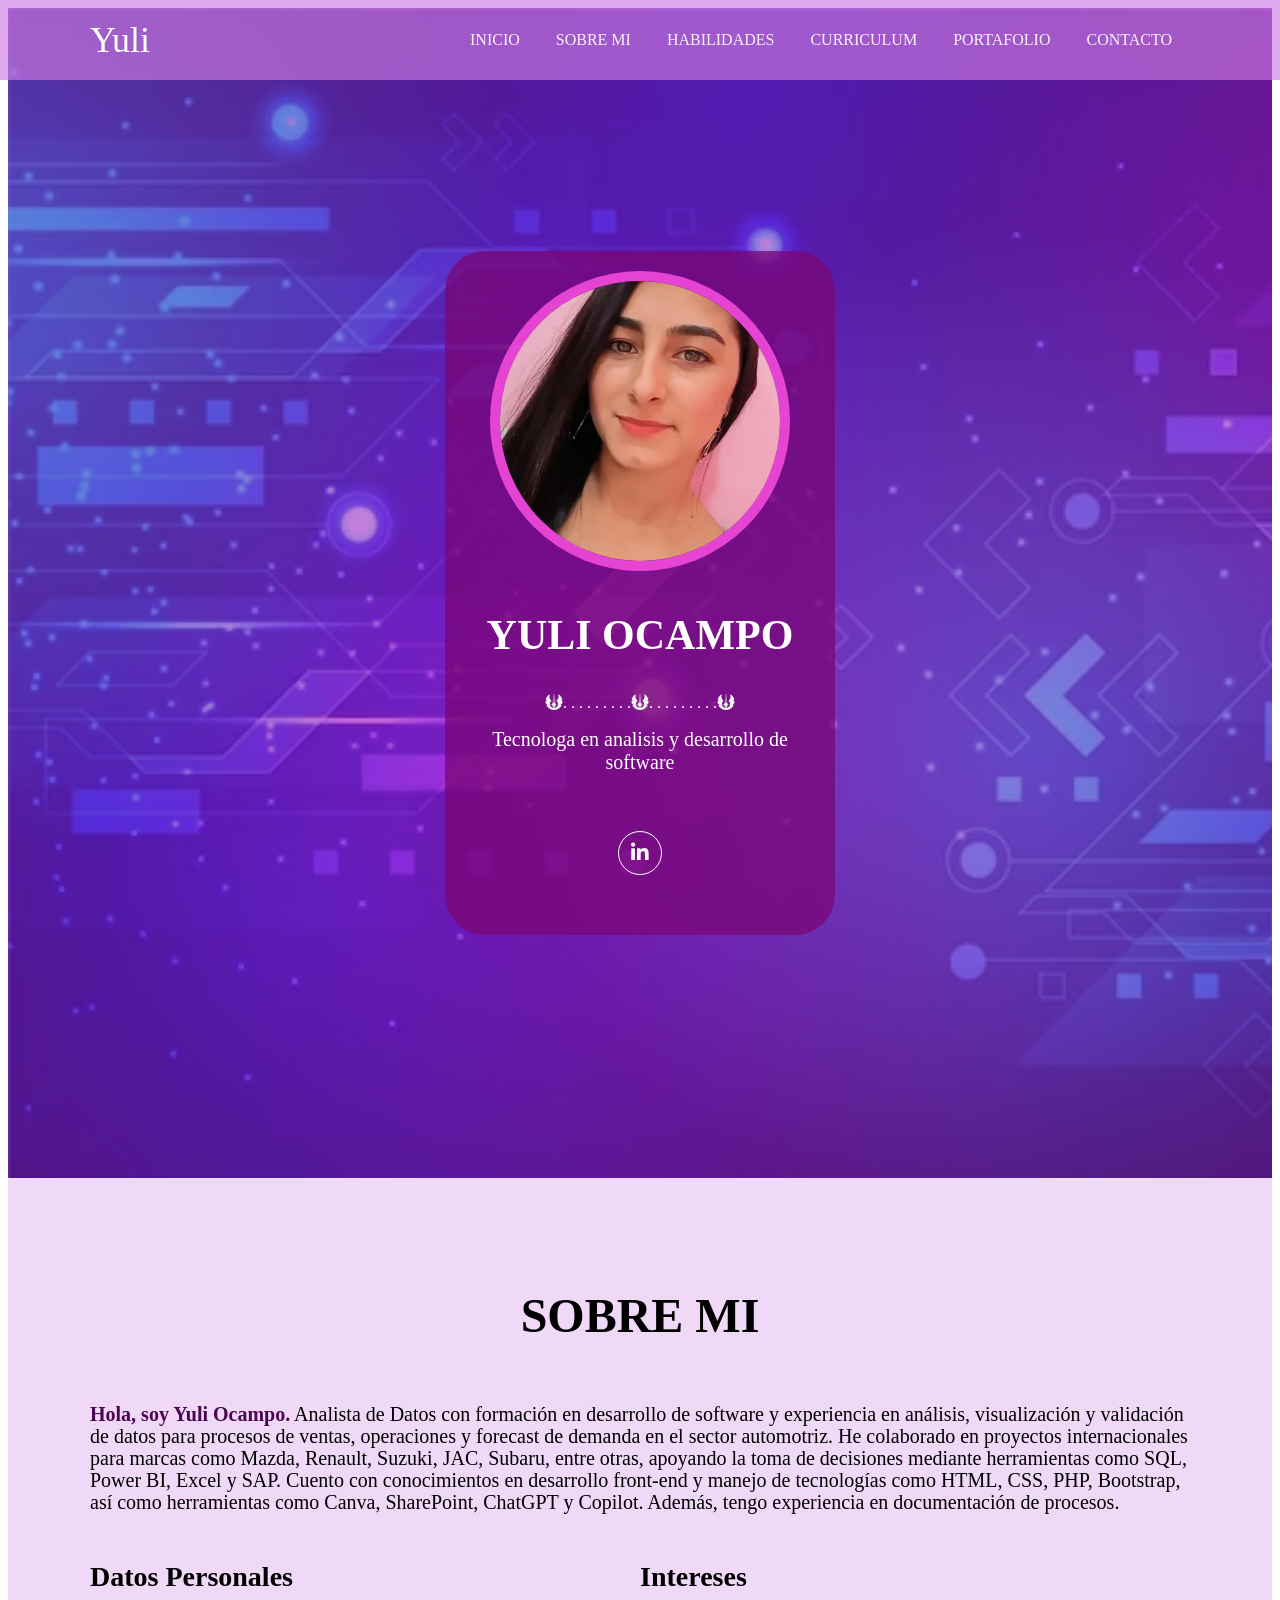
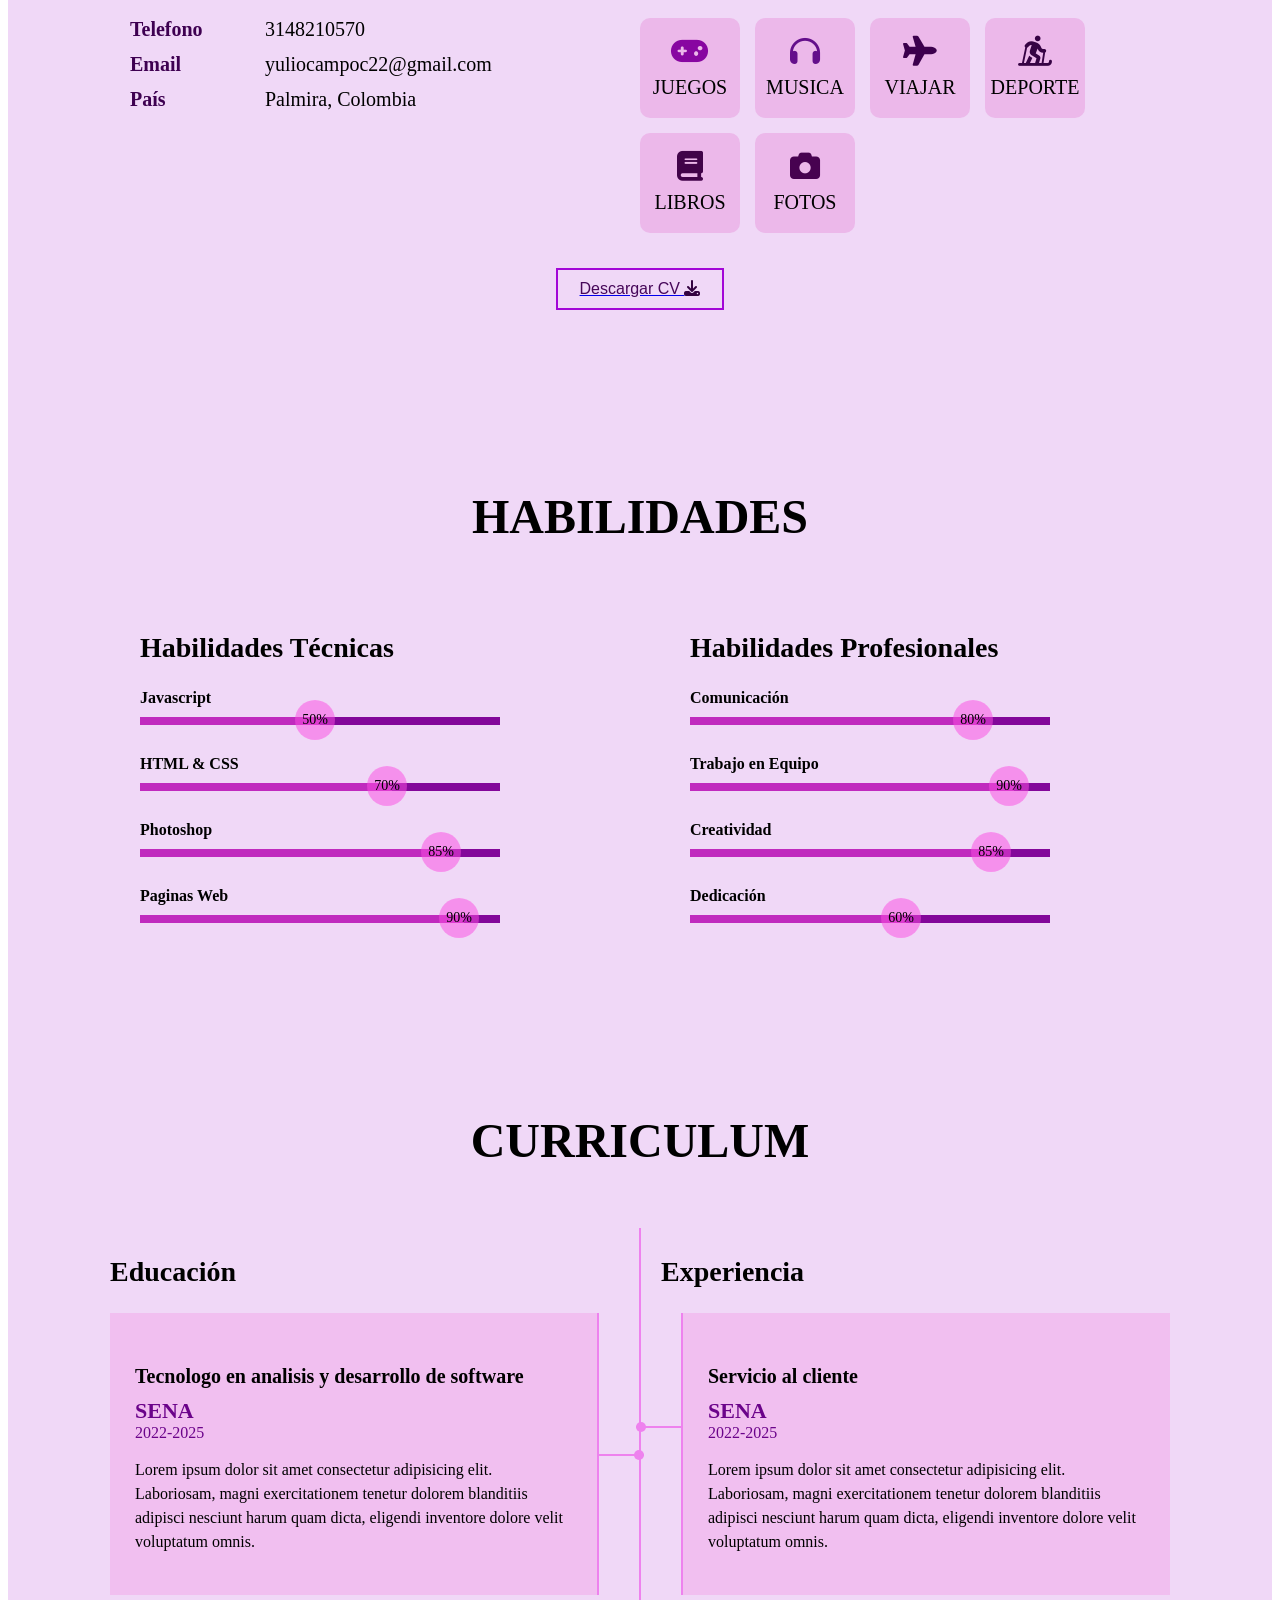
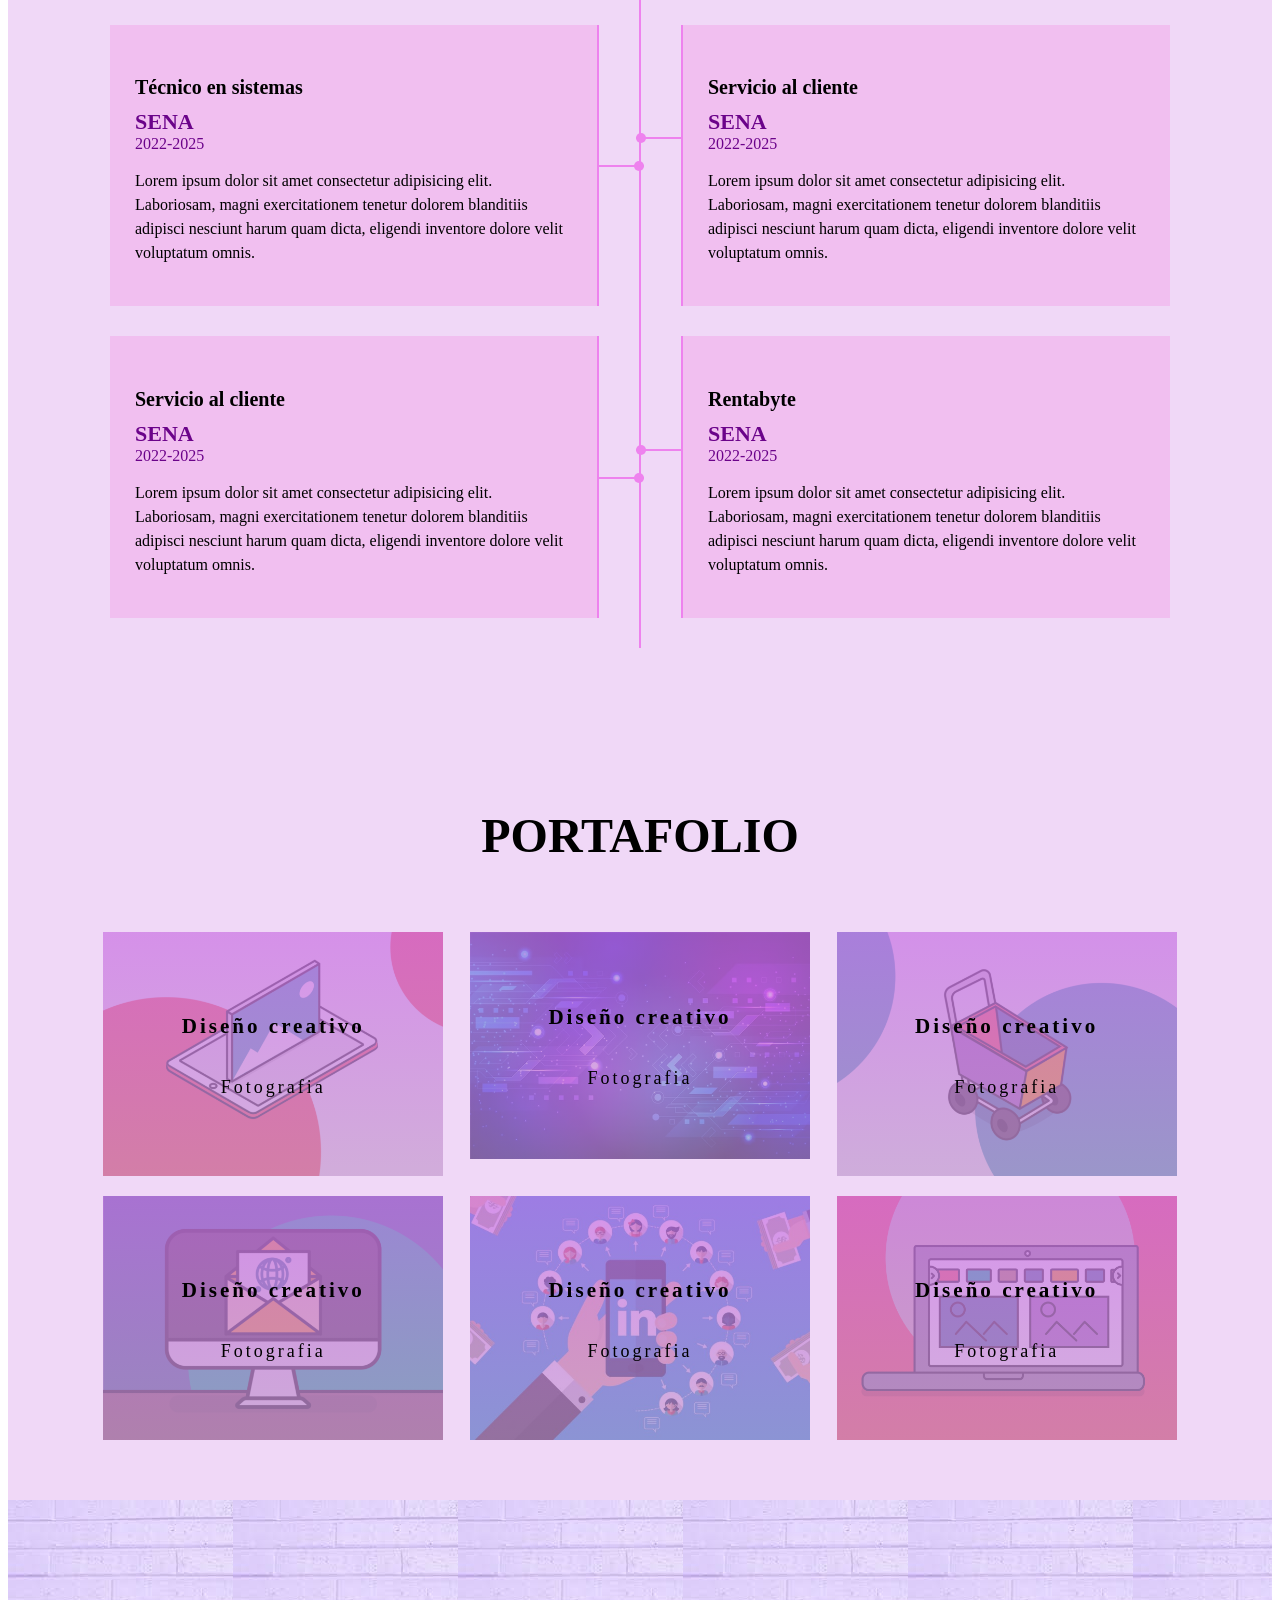
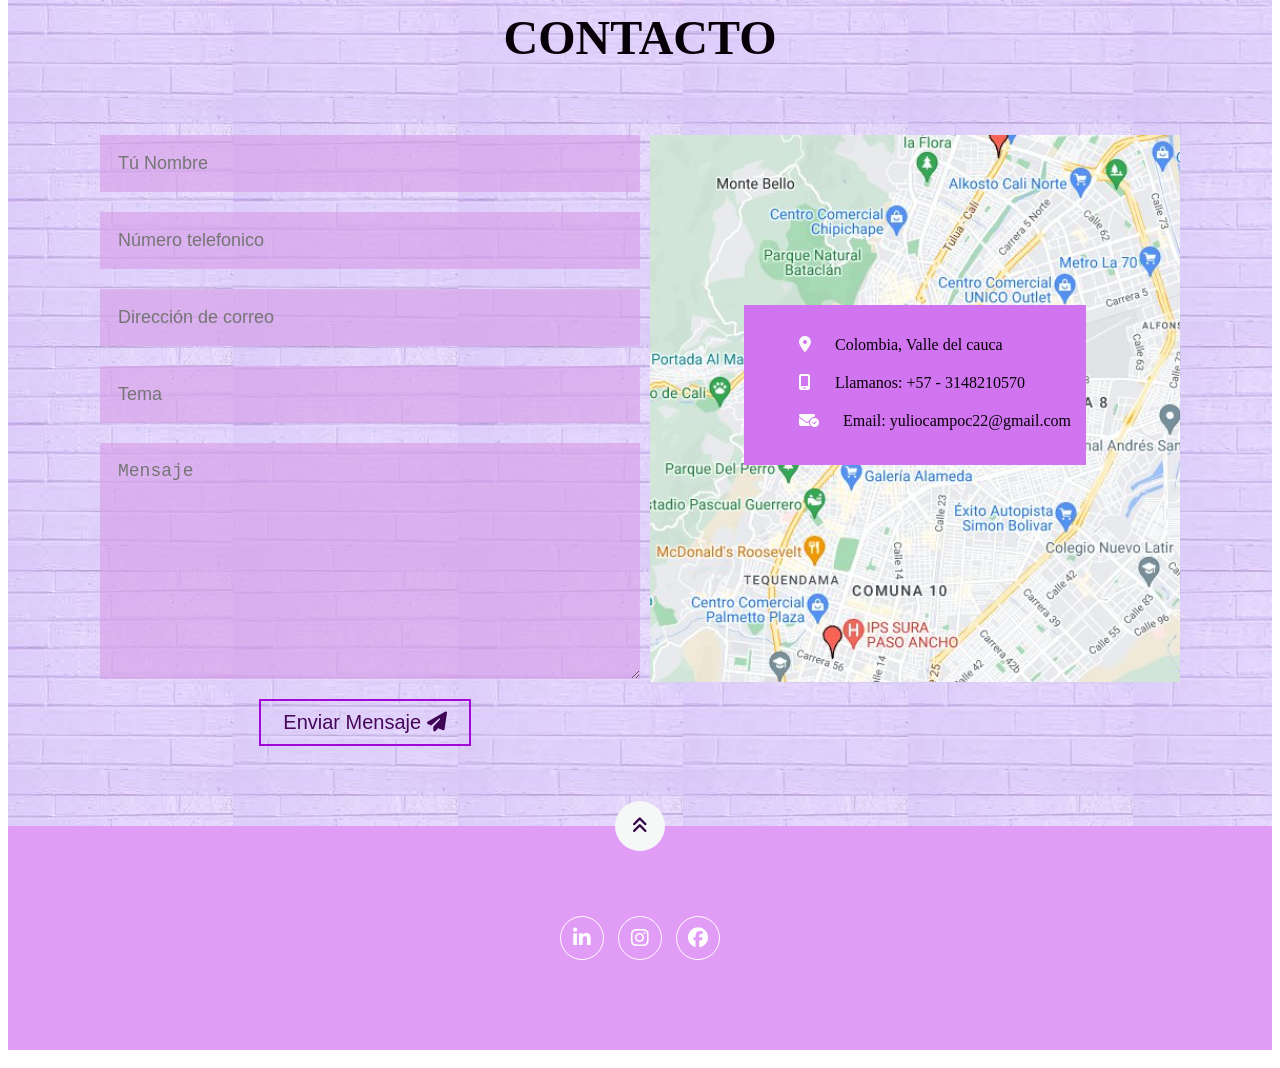
==== index.html @ 161d6f8d "add" ====
<!DOCTYPE html>
<html lang="es">
<head>
    <meta charset="UTF-8">
    <meta http-equiv="X-UA-Compatible" content="IE=edge">
    <meta name="viewport" content="width=device-width, initial-scale=1.0">
    <link rel="stylesheet" href="https://cdnjs.cloudflare.com/ajax/libs/font-awesome/6.1.2/css/all.min.css" integrity="sha512-1sCRPdkRXhBV2PBLUdRb4tMg1w2YPf37qatUFeS7zlBy7jJI8Lf4VHwWfZZfpXtYSLy85pkm9GaYVYMfw5BC1A==" crossorigin="anonymous" referrerpolicy="no-referrer" />
    <title>Portafolio</title>
    <link rel="stylesheet" href="estilos.css">
</head>
<body>
    <!--menu encabezado-->
    <div class="contenedor-header">
        <header>
            <div class="logo">
                <a href="#">Yuli</a>
            </div>
            <nav id="nav">
                <ul>
                    <li><a href="#inicio" onclick="seleccionar()">INICIO</a></li>
                    <li><a href="#sobremi" onclick="seleccionar()">SOBRE MI</a></li>
                    <li><a href="#skills" onclick="seleccionar()">HABILIDADES</a></li>
                    <li><a href="#curriculum" onclick="seleccionar()">CURRICULUM</a></li>
                    <li><a href="#portafolio" onclick="seleccionar()">PORTAFOLIO</a></li>
                    <li><a href="#contacto" onclick="seleccionar()">CONTACTO</a></li>
                    <!--<li><a href="index2.html" onclick="seleccionar()">PAGINA WEB</a></li>-->
                </ul>
            </nav>
            <div class="nav-responsive" onclick="mostrarOcultarMenu()">
                <i class="fa-solid fa-bars"></i>
            </div>
         </header>
    </div>

    <!--seccion inicio-->
    <section id="inicio" class="inicio">
        <div class="contenido-banner">
            <div class="contenedor-img">
                <img src="img/Yo.webp" alt="">
            </div>
            <h1>YULI OCAMPO</h1>
            <i class="fa-solid fa-jedi fa-flip" style="color: #f0f2f4;"></i>.  .  .  .  .  .  .  .  .<i class="fa-solid fa-jedi fa-flip" style="color: #f0f2f4;"></i>.  .  .  .  .  .  .  .  .<i class="fa-solid fa-jedi fa-flip" style="color: #f0f2f4;"></i>
            <h2>Tecnologa en analisis y desarrollo de software</h2>
            <div class="redes">
                <a href="https://www.linkedin.com/in/yuli-ocampo-37b1921a1/"><i><i class="fa-brands fa-linkedin-in" style="color: #ffffff;"></i></i></a>
                <!--<a href="#"><i><i class="fa-brands fa-instagram" style="color: #ffffff;"></i></i></a>
                <a href="#"><i><i class="fa-brands fa-facebook" style="color: #ffffff;"></i></i></a>-->
            </div>
        </div>
    </section>    
    


    <!--seccion sobre mi-->
    <section id="sobremi" class="sobremi">
        <div class="contenido-seccion">
            <h2>SOBRE MI</h2>
            <p><span>Hola, soy Yuli  Ocampo.</span> Analista de Datos con formación en desarrollo de software y experiencia en análisis, visualización y validación de datos para procesos de ventas, operaciones y forecast de demanda en el sector automotriz.
He colaborado en proyectos internacionales para marcas como Mazda, Renault, Suzuki, JAC, Subaru, entre otras, apoyando la toma de decisiones mediante herramientas como SQL, Power BI, Excel y SAP.
Cuento con conocimientos en desarrollo front-end y manejo de tecnologías como HTML, CSS, PHP, Bootstrap, así como herramientas como Canva, SharePoint, ChatGPT y Copilot. Además, tengo experiencia en documentación de procesos.</p>
        
            <div class="fila">
                <!--datos personales-->
                <div class="col">
                    <h3>Datos Personales</h3>
                    <ul>
                        <!--<li>
                            <strong>Cumpleaños</strong>
                            03-09-1999
                        </li>-->
                        <li>
                            <strong>Telefono</strong>
                            3148210570
                        </li>
                        <li>
                            <strong>Email</strong>
                            yuliocampoc22@gmail.com
                        </li>
                        <!--<li>
                            <strong>website</strong>
                            www.yulic.com
                        </li>-->
                        <li>
                            <strong>País</strong>
                            Palmira, Colombia
                        </li>
                        <!--<li>
                            <strong>Cargo</strong>
                            Analista
                        </li>-->
                    </ul>
                </div>

                <!--intereses-->
                <div class="col">
                    <h3>Intereses</h3>
                    <div class="contenedor-intereses">
                        <div class="interes">
                            <i class="fa-solid fa-gamepad" style="color: #8806a1;"></i>
                            <span>JUEGOS</span>
                        </div>
                        <div class="interes">
                            <i class="fa-solid fa-headphones" style="color: #640e8b;"></i>
                            <span>MUSICA</span>
                        </div>
                        <div class="interes">
                            <i class="fa-solid fa-plane" style="color: #3c004d;"></i>
                            <span>VIAJAR</span>
                        </div>
                        <!--<div class="interes">
                            <i class="fa-brands fa-apple" style="color: #3f0443;"></i>
                            <span>MAC OS</span>
                        </div>-->
                        <div class="interes">
                            <i class="fa-solid fa-person-skiing-nordic" style="color: #360344;"></i>
                            <span>DEPORTE</span>
                        </div>
                        <div class="interes">
                            <i class="fa-solid fa-book" style="color: #410349;"></i>
                            <span>LIBROS</span>
                        </div> 
                        <div class="interes">
                            <i class="fa-solid fa-camera" style="color: #470250;"></i>
                            <span>FOTOS</span>
                        </div>

                    </div>
                </div>
            </div>  
           <a href="HV_YULI_OCAMPO.pdf" download="HV_YULI-OCAMPO.pdf">
    <button>
        Descargar CV <i class="fa-solid fa-download" style="color: #330240;"></i>
        <span class="overlay"></span>
    </button>
</a>
            </div>
        </section>
        
    <!--seccion skills (habilidades)-->
    <section class="skills" id="skills">
        <div class="contenido-seccion">
            <h2>HABILIDADES</h2>
            <div class="fila">

                <!-- Technical Skill -->
                <div class="col">
                    <h3>Habilidades Técnicas</h3>
                    <div class="skill">
                        <span>Javascript</span>
                        <div class="barra-skill">
                            <div class="progreso">
                                <span>50%</span>
                            </div>
                        </div>
                    </div>
                    <div class="skill">
                        <span>HTML & CSS</span>
                        <div class="barra-skill">
                            <div class="progreso">
                                <span>70%</span>
                            </div>
                        </div>
                    </div>
                    <div class="skill">
                        <span>Photoshop</span>
                        <div class="barra-skill">
                            <div class="progreso">
                                <span>85%</span>
                            </div>
                        </div>
                    </div>
                    <div class="skill">
                        <span>Paginas Web</span>
                        <div class="barra-skill">
                            <div class="progreso">
                                <span>90%</span>
                            </div>
                        </div>
                    </div>
                </div>

                <!-- Professional Skills -->
                <div class="col">
                    <h3>Habilidades Profesionales</h3>
                    <div class="skill">
                        <span>Comunicación</span>
                        <div class="barra-skill">
                            <div class="progreso">
                                <span>80%</span>
                            </div>
                        </div>
                    </div>
                    <div class="skill">
                        <span>Trabajo en Equipo</span>
                        <div class="barra-skill">
                            <div class="progreso">
                                <span>90%</span>
                            </div>
                        </div>
                    </div>
                    <div class="skill">
                        <span>Creatividad</span>
                        <div class="barra-skill">
                            <div class="progreso">
                                <span>85%</span>
                            </div>
                        </div>
                    </div>
                    <div class="skill">
                        <span>Dedicación</span>
                        <div class="barra-skill">
                            <div class="progreso">
                                <span>60%</span>
                            </div>
                        </div>
                    </div>

                            </div>
                        </div>
                    </div>
                </div>
            </div>
        </div>
    </section>

    <!--seccion curriculum-->
    <section id="curriculum" class="curriculum">
        <div class="contenido-seccion">
            <h2>CURRICULUM</h2>
            <div class="fila">
                <div class="col izquerda">
                    <h3>Educación</h3>
                    <div class="item izq">
                        <h4>Tecnologo en analisis y desarrollo de software</h4>
                        <span class="casa">SENA</span>
                        <span class="fecha">2022-2025</span>
                        <p>Lorem ipsum dolor sit amet consectetur adipisicing elit. Laboriosam, 
                            magni exercitationem tenetur dolorem blanditiis adipisci 
                            nesciunt harum quam dicta, eligendi inventore dolore velit voluptatum omnis.</p>
                        <div class="conectori">
                            <div class="circuloi"></div>
                        </div>
                    </div>
                    <div class="item izq">
                        <h4>Técnico en sistemas</h4>
                        <span class="casa">SENA</span>
                        <span class="fecha">2022-2025</span>
                        <p>Lorem ipsum dolor sit amet consectetur adipisicing elit. Laboriosam, 
                            magni exercitationem tenetur dolorem blanditiis adipisci 
                            nesciunt harum quam dicta, eligendi inventore dolore velit voluptatum omnis.</p>
                        <div class="conectori">
                            <div class="circuloi"></div>
                        </div>
                    </div>
                    <div class="item izq">
                        <h4>Servicio al cliente</h4>
                        <span class="casa">SENA</span>
                        <span class="fecha">2022-2025</span>
                        <p>Lorem ipsum dolor sit amet consectetur adipisicing elit. Laboriosam, 
                            magni exercitationem tenetur dolorem blanditiis adipisci 
                            nesciunt harum quam dicta, eligendi inventore dolore velit voluptatum omnis.</p>
                        <div class="conectori">
                            <div class="circuloi"></div>
                        </div>
                    </div>
                </div>

                <div class="col derecha">
                    <h3>Experiencia</h3>
                    <div class="item der">
                        <h4>Servicio al cliente</h4>
                        <span class="casa">SENA</span>
                        <span class="fecha">2022-2025</span>
                        <p>Lorem ipsum dolor sit amet consectetur adipisicing elit. Laboriosam, 
                            magni exercitationem tenetur dolorem blanditiis adipisci 
                            nesciunt harum quam dicta, eligendi inventore dolore velit voluptatum omnis.</p>
                        <div class="conectord">
                            <div class="circulod"></div>
                        </div>
                    </div>
                    <div class="item der">
                        <h4>Servicio al cliente</h4>
                        <span class="casa">SENA</span>
                        <span class="fecha">2022-2025</span>
                        <p>Lorem ipsum dolor sit amet consectetur adipisicing elit. Laboriosam, 
                            magni exercitationem tenetur dolorem blanditiis adipisci 
                            nesciunt harum quam dicta, eligendi inventore dolore velit voluptatum omnis.</p>
                        <div class="conectord">
                            <div class="circulod"></div>
                        </div>
                    </div>
                    <div class="item der">
                        <h4>Rentabyte</h4>
                        <span class="casa">SENA</span>
                        <span class="fecha">2022-2025</span>
                        <p>Lorem ipsum dolor sit amet consectetur adipisicing elit. Laboriosam, 
                            magni exercitationem tenetur dolorem blanditiis adipisci 
                            nesciunt harum quam dicta, eligendi inventore dolore velit voluptatum omnis.</p>
                        <div class="conectord">
                            <div class="circulod"></div>
                        </div>
                    </div>
                </div>
            </div>
        </div>
    </section>

    <!--seccion portafolio-->
    <section id="portafolio" class="portafolio">
        <div class="contenido-seccion">
            <h2>PORTAFOLIO</h2>
            <div class="galeria">
                <div class="proyecto">
                    <img src="img/img1.png" alt="">
                    <div class="overlay">
                        <h3>Diseño creativo</h3>
                        <p>Fotografia</p>
                    </div>
                </div>
                <div class="proyecto">
                    <img src="img/fondo2.avif" alt="">
                    <div class="overlay">
                        <h3>Diseño creativo</h3>
                        <p>Fotografia</p>
                    </div>
                </div>
                <div class="proyecto">
                    <img src="img/img4.png" alt="">
                    <div class="overlay">
                        <h3>Diseño creativo</h3>
                        <p>Fotografia</p>
                    </div>
                </div>
                <div class="proyecto">
                    <img src="img/img5.png" alt="">
                    <div class="overlay">
                        <h3>Diseño creativo</h3>
                        <p>Fotografia</p>
                    </div>
                </div>
                <div class="proyecto">
                    <img src="img/img6.jpg" alt="">
                    <div class="overlay">
                        <h3>Diseño creativo</h3>
                        <p>Fotografia</p>
                    </div>
                </div>
                <div class="proyecto">
                    <img src="img/img7.png" alt="">
                    <div class="overlay">
                        <h3>Diseño creativo</h3>
                        <p>Fotografia</p>
                    </div>
                </div>
            </div>
        </div>
    </section>

    <!--seccion contacto-->
    <section id="contacto" class="contacto">
        <div class="contenido-seccion">
            <h2>CONTACTO</h2>
            <div class="fila">
                <!--formulario-->
                <div class="col">
                    <input type="text" placeholder="Tú Nombre">
                    <input type="text" placeholder="Número telefonico">
                    <input type="text" placeholder="Dirección de correo">
                    <input type="text" placeholder="Tema">
                    <textarea name="" id="" cols="30" rows="10" placeholder="Mensaje"></textarea>
                    <button>
                        Enviar Mensaje     <i class="fa-solid fa-paper-plane" style="color: #3e0354;"></i>
                        <span class="overlay"></span>
                    </button>
                </div>
                <!--mapa-->
                <div class="col">
                    <img src="img/mapa.jpeg" alt="">
                    <div class="info">
                        <ul>
                            <li>
                                <i class="fa-solid fa-location-dot fa-bounce" style="color: #f9f6fa;"></i>
                                Colombia, Valle del cauca
                            </li>
                            <li>
                                <i class="fa-solid fa-mobile-screen fa-flip"></i>
                                Llamanos: +57 - 3148210570
                            </li>
                            <li>
                                <i class="fa-solid fa-envelope-circle-check fa-beat-fade" style="color: #fefefe;"></i>
                                Email: yuliocampoc22@gmail.com
                            </li>
                        </ul>
                    </div>
                </div>
            </div>

        </div>
    </section>

    <!--footer-->
    <footer>
        <a href="#inicio" class="arriba">
            <i class="fa-solid fa-angles-up fa-bounce" style="color: #330443;"></i>
        </a>
        <div class="redes">
            <a href="#"><i><i class="fa-brands fa-linkedin-in" style="color: #ffffff;"></i></i></a>
            <a href="#"><i><i class="fa-brands fa-instagram" style="color: #ffffff;"></i></i></a>
            <a href="#"><i><i class="fa-brands fa-facebook" style="color: #ffffff;"></i></i></a>
        </div>
    </footer>

    <script src="animado_script.js"></script>
</body>
</html>
---- estilos.css ----
@import url('https://fonts.googleapis.com/css2?family=Playfair+Display:ital,wght@0,400;1,700&display=swap');
#{ 
    box-sizing: border-box;
    font-family: 'Playfair Display';
    margin: 0;
    padding: 0;
}
html{
   /* permite deslizar al hacer clic en los links del menu */
    scroll-behavior: smooth;
}
/* menu */
.contenedor-header{
    background: rgba(204, 124, 228, 0.642);
    position: fixed;
    width: 100%;
    top: 0;
    left: 0;
    z-index: 99;
}
.contenedor-header header{
    max-width: 1100px;
    margin: auto;
    display: flex;
    justify-content: space-between;
    align-items: center;
    padding: 15px 20px;
}
.contenedor-header header .logo a{
    font-family: 'righteous';
    font-size: 36px;
    color: rgb(255, 255, 255);
    text-decoration: none;
}
.contenedor-header header ul{
    display: flex;
    list-style: none;
}
.contenedor-header header nav ul li a{
    text-align: none;
    color: rgba(255, 255, 255, 0.922);
    margin: 0 15px;
    padding: 3px;
    transition: .5s;
    text-decoration: none;
}
.contenedor-header header nav ul li a:hover{
    color: rgb(0, 0, 0);
}
.nav-responsive{
    background-color: rgba(250, 250, 250, 0.895);
    color: rgb(33, 20, 2);
    padding: 5px 10px;
    border-radius: 5px;
    cursor: pointer;
    display: none;
    }
/* seccion inicio*/
.inicio{
    background: linear-gradient(to top, rgba(146, 22, 190, 0.55), rgba(146, 22, 190, 0.55)),
    url(img/fondo2.avif);
    background-size: cover;
    height: 130vh;
    color: #fff;
    display: flex;
    align-items: center;
}
.inicio .contenido-banner{
    padding: 20px;
    background-color: #790676c0;
    max-width: 350px;
    margin: auto;
    text-align: center;
    border-radius: 40px;
}
.inicio .contenido-banner img{
    margin-top: 40px;
    border: 10px solid #fb4ee1d7;
    display: block;
    width: 80%;
    margin: auto;
    border-radius: 100%;
}
.inicio .contenido-banner h1{
    margin-top: 40px;
    font-size: 42px;
    font-family: 'Righteous';
}
.inicio .contenido-banner h2{
    font-size: 20px;
    font-weight: normal;
}
.inicio .contenido-banner .redes a{
    color: #fff;
    display: inline-block;
    text-decoration: none;
    border: 1px solid #fff;
    border-radius: 100%;
    width: 42px;
    height: 42px;
    line-height: 42px;
    margin: 40px 5px;
    font-size: 20px;
    transition: .3s;
}
.inicio .contenido-banner .redes a:hover{
    background-color: #1CB698;
}
.sobremi{
    font-size: 20px;
    background-color: rgba(204, 124, 228, 0.295);
    color: #000000;
    padding: 50px 20px;
}
.sobremi .contenido-seccion{
    max-width: 1100px;
    margin: auto;
}
.sobremi h2{
    font-size: 48px;
    font-family: 'Righteous';
    text-align: center;
    padding: 20px 0;
}
.sobremi .contenido-seccion p{
    font: 18px;
    line-height: 22px;
    margin-bottom: 20px;
}
.sobremi .contenido-seccion p span{
    color: #4a0452;
    font-weight: bold;
}
.sobremi .fila{
    display: flex;
}
.sobremi .fila .col
{
    width: 50%;
}
.sobremi .fila .col h3{
    font-size: 28px;
    font-family: 'Righteous';
    margin-bottom: 25px;
}
.sobremi .fila .col ul{
    list-style: none;
}
.sobremi .fila .col ul li{
    margin: 12px 0;
}
.sobremi .fila .col ul li strong{
    display: inline-block;
    color: #3e0051;
    width: 130px;
}
.sobremi .fila .col ul li span{
    background-color: #83079a;
    padding: 3px;
    font-weight: bold;
    border-radius: 5px;
}
.sobremi .fila .col .contenedor-intereses{
    display: flex;
    flex-wrap: wrap;
}
.sobremi .fila .col .contenedor-intereses .interes{
    width: 100px;
    height: 100px;
    background-color: #ebb3e8da;
    border-radius: 10px;
    margin: 0 15px 15px 0;
    display: flex;
    flex-direction: column;
    align-items: center;
    justify-content: center;
    transition: .3s;
}.sobremi .fila .col .contenedor-intereses .interes:hover{
    background-color: #7d0e8cc2;
}
.sobremi .fila .col .contenedor-intereses .interes i{
    font-size: 30px;
    margin-bottom: 10px;
}
.sobremi button{
    cursor: pointer;
    background-color: transparent;
    border: 2px solid #a307d7;
    width: fit-content;
    display: block;
    margin: 20px auto;
    padding: 10px 22px;
    font-size: 16px;
    color: #460759;
    position: relative;
    z-index: 10;
}
.sobremi button .overlay{
    position: absolute;
    top: 0;
    left: 0;
    width: 0;
    height: 100%;
    background-color: #da79edad;
    z-index: -1;
    transition: 1s;
}
.sobremi button:hover .overlay{
    width: 100%;
}

/*seccion habilidades*/
.skills{
    background-color: rgba(204, 124, 228, 0.295);
    color: #000000;
    padding: 50px 20px;
}
.skills .contenido-seccion{
    max-width: 1100px;
    margin: auto;
}
.skills h2{
    font-size: 48px;
    font-family: 'Righteous';
    text-align: center;
    padding: 20px 0;
}
 /*display sirve para poner dos columnas*/
.skills .fila{
    display: flex;
}
.skills .fila .col{
    width: 50%;
    padding: 0 50px;
}
.skills .fila .col h3{
    font-size: 28px;
    font-family: 'Righteous';
    margin-bottom: 25px;
}
.skills .skill > span {
    font-weight: bold;
    display: block;
    margin-bottom: 10px;
}
.skills .skill .barra-skill{
    height: 8px;
    width: 80%;
    background-color: #83079a;
    position: relative;
    margin-bottom: 30px;
}
.skills .skill .progreso{
    background-color: #fb4ee182;
    position: absolute;
    top: 0;
    left: 0;
    height: 8px;
}
.skills .skill .barra-skill span {
    position: absolute;
    height: 40px;
    width: 40px;
    background-color: #fb4ee182;
    border-radius: 50px;
    line-height: 40px;
    text-align: center;
    top: -17px;
    right: -15px;
    font-size: 14px;
}
.skills .skill .javascript{
    width: 0%;
    animation: 2s javascript forwards;
}
@keyframes javascript {
    0%{width: 0%;}
    100%{width: 50%;}
}

.skills .skill .htmlcss{
    width: 0%;
    animation: 2s htmlcss forwards;
}
@keyframes htmlcss {
    0%{width: 0%;}
    100%{width: 70%;}
}

.skills .skill .photoshop{
    width: 0%;
    animation: 2s photoshop forwards;
}
@keyframes photoshop {
    0%{width: 0%;}
    100%{width: 85%;}
}
.skills .skill .paginaweb{
    width: 0%;
    animation: 2s paginaweb forwards;
}
@keyframes paginaweb {
    0%{width: 0%;}
    100%{width: 90%;}
}
.skills .skill .comunicacion{
    width: 0%;
    animation: 2s comunicacion forwards;
}
@keyframes comunicacion {
    0%{width: 0%;}
    100%{width: 80%;}
}

.skills .skill .trabajo{
    width: 0%;
    animation: 2s trabajo forwards;
}
@keyframes trabajo {
    0%{width: 0%;}
    100%{width: 90%;}
}

.skills .skill .creatividad{
    width: 0%;
    animation: 2s creatividad forwards;
}
@keyframes creatividad {
    0%{width: 0%;}
    100%{width: 85%;}
}

.skills .skill .dedicacion{
    width: 0%;
    animation: 2s dedicacion forwards;
}
@keyframes dedicacion {
    0%{width: 0%;}
    100%{width: 60%;}
}
/*seccion curriculum*/
.curriculum{
    background-color:rgba(204, 124, 228, 0.295);
    color: #000000;
    padding: 50px 20px;
}
.curriculum .contenido-seccion{
    max-width: 1100px;
    margin: auto;
}
.curriculum h2{
    font-size: 48px;
    font-family: 'Righteous';
    text-align: center;
    padding: 20px 0;
}
.curriculum .fila{
    display: flex; /*display sirve para poner dos columnas*/
    justify-content: space-between;
}
.curriculum .fila .col{
    width: 49%;
    padding: 0 20px;
}
.curriculum .fila .col h3{
    font-size: 28px;
    font-family: 'Righteous';
    margin-bottom: 25px;
}
.curriculum .fila .izquierda{
    border-right: 2px solid violet;
}
.curriculum .fila .derecha{
    border-left: 2px solid violet;
}
.curriculum .fila .item{
    padding: 25px;
    margin-bottom: 30px;
    background-color: rgba(244, 168, 233, 0.514);
    position: relative;
}
.curriculum .fila .item h4{
    font-size: 20px;
    margin-bottom: 10px;
}
.curriculum .fila .item .casa{
    color: rgb(107, 3, 138);
    font-size: 22px;
    font-weight: bold;
    display: block;
}
.curriculum .fila .item .fecha{
    display: block;
    color: rgb(107, 3, 138);
    margin-bottom: 10px;
}
.curriculum .fila .item p{
    line-height: 24px;
}
.curriculum .fila .izq{
    border-right: 2px solid violet;
    margin-right: 20px;
}
.curriculum .fila .der{
    border-left: 2px solid violet;
    margin-left: 20px;
}
.curriculum .fila .item .conectori{
    height: 2px;
    background-color: violet;
    width: 47px;
    position: absolute;
    top: 50%;
    right: -47px;
    z-index: 5;
}
.curriculum .fila .item .conectori .circuloi{
    display: block;
    height: 10px;
    width: 10px;
    border-radius: 50%;
    background-color: violet;
    float: right;
    position: relative;
    bottom: 4px;
}
.curriculum .fila .item .conectord{
    height: 2px;
    background-color: violet;
    width: 47px;
    position: absolute;
    top: 40%;
    left: -47px;
    z-index: 5;
}
.curriculum .fila .item .conectord .circulod{
    display: block;
    height: 10px;
    width: 10px;
    border-radius: 50%;
    background-color: violet;
    float: left;
    position: relative;
    bottom: 4px;
}
/*seccion portafolio*/
.portafolio{
    background-color:rgba(204, 124, 228, 0.295);
    color: #000000;
    padding: 50px 20px;
}
.portafolio .contenido-seccion{
    max-width: 1100px;
    margin: auto;
}
.portafolio h2{
    font-size: 48px;
    font-family: 'Righteous';
    text-align: center;
    padding: 20px 0;
}
.portafolio .galeria{
    display: flex;
    flex-wrap: wrap;
    justify-content: space-around;
}
.portafolio .galeria .proyecto{
    position: relative;
    max-width: 340px;
    height: fit-content;
    margin: 10px;
    cursor: pointer;
}
.portafolio .galeria .proyecto img{
    width: 100%;
    display: block;
}
.portafolio .galeria .proyecto .overlay{
    position: absolute;
    top: 0;
    width: 100%;
    height: 100%;
    text-align: center;
    background: linear-gradient(rgba(200, 108, 228, 0.735), rgba(189, 137, 205, 0.671));
    display: flex;
    flex-direction: column;
    justify-content: center;
    transition: 1s;
    font-size: 18px;
    letter-spacing: 3px;
}
.portafolio .galeria .proyecto .overlay h3{
    margin-bottom: 20px;
    transition: 1s;
}
.portafolio .galeria .proyecto .overlay:hover{
     opacity: 0;
}
.portafolio .galeria .proyecto .overlay:hover h3{
    margin-bottom: 2px;
}
/*seccion contacto*/
.contacto{
    background-image: url(img/c44.jpeg);
    background-color: #050006;
    color: #060008;
    padding: 50px 0;
}
.contacto .contenido-seccion{
    max-width: 1100px;
    margin: auto;
}
.contacto h2{
    font-size: 48px;
    font-family: 'Righteous';
    text-align: center;
    padding: 20px 0;
}
.contacto .fila{
    display: flex;
}
.contacto .col{
    width: 50%;
    padding: 10px;
    position: relative;
}
.contacto .col input, .contacto .col textarea{
    display: block;
    width: 95%;
    padding: 18px;
    border: none;
    margin-bottom: 20px;
    background-color: rgba(215, 159, 232, 0.646);
    color: #0f0f0f;
    font-size: 18px;
}
.contacto button{
cursor: pointer;
background-color: transparent;
border: 2px solid #a307d7;
width: fit-content;
display: block;
margin: 20px auto;
padding: 10px 22px;
font-size: 20px;
color: #460759;
position: relative;
z-index: 10;
}
.contacto button .overlay{
    position: absolute;
    top: 0;
    left: 0;
    width: 0;
    height: 100%;
    background-color: #c581d3bc;
    z-index: -1;
    transition: 1s;
}
.contacto button:hover .overlay{
    width: 100%;
}
.contacto .col img{
    width: 100%;
}
.contacto .col .info{
    position:absolute;
    top: 40%;
    background-color: #d174f0;
    padding: 15px;
    width: max-content;
    left: 50%;
    transform: translate(-50%, -50%);
}
.contacto .col .info ul{
    list-style: none;
}
.contacto .col .info ul li{
    margin-bottom: 20px;
}
.contacto .col .info ul li i{
    color: #fcfbfc;
    display: inline-block;
    margin-right: 20px;
}
footer{
    background-color: rgba(218, 131, 244, 0.795);
    color: #ffffffdd;
    padding: 50px 0 30px 0;
    text-align: center;
    position: relative;
    width: 100%;
}
footer .redes{
    margin-bottom: 20px;
}
footer .redes a{
    color: #fff;
    display: inline-block;
    text-decoration: none;
    border: 1px solid #fff;
    border-radius: 100%;
    width: 42px;
    height: 42px;
    line-height: 42px;
    margin: 40px 5px;
    font-size: 20px;
    transition: .3s;
}
footer .arriba{
    display: block;
    width: 50px;
    height: 50px;
    background-color: #f5f8f7;
    color: antiquewhite;
    position: absolute;
    left: 50%;
    transform: translateX(-50%);
    top: -25px;
    border-radius: 50%;
    line-height: 50px;
    font-size: 18px;
}
/*seccion responsive*/
@media screen and (max-width:980px){
    nav{
        display: none;
    }
    .nav-responsive{
        display: block;
    }
    nav.responsive{
        display: block;
        position: absolute;
        right: 0;
        top: 75px;  
        background-color: #bf5ee8ea;
        width: 180px;
    }
    nav.responsive ul{
        display: block !important;
    }
    nav.responsive ul li{
        border-bottom: 1px solid #fff;
        padding: 10px 0;
    }
}
@media screen and (max-width:700px){
    .sobremi .fila{
        display: block;
    }
    .sobremi .fila .col{
        width: fit-content;
    }

    .skills .fila{
        display: block;
    }
    .skills .fila .col{
        width: 100%;
    }
    .skills .fila .col .barra-skill{
        width: 100%;
    }

    .curriculum .fila{
        display: block;
    }
    .curriculum .fila .col{
        width: 90%;
    }
    .curriculum .fila .derecha{
        margin-left: 20px;
    }

    .portfolio .galeria{
        display: block;
        width: 100%;
    }
    .portfolio .galeria .proyecto{
        max-width: 100%;
    }
    .portfolio .galeria .proyecto img{
        width: 100%;
    }
    .contacto .fila{
        display: block;
    }
    .contacto .fila .col{
        width: 100%;
    }
}
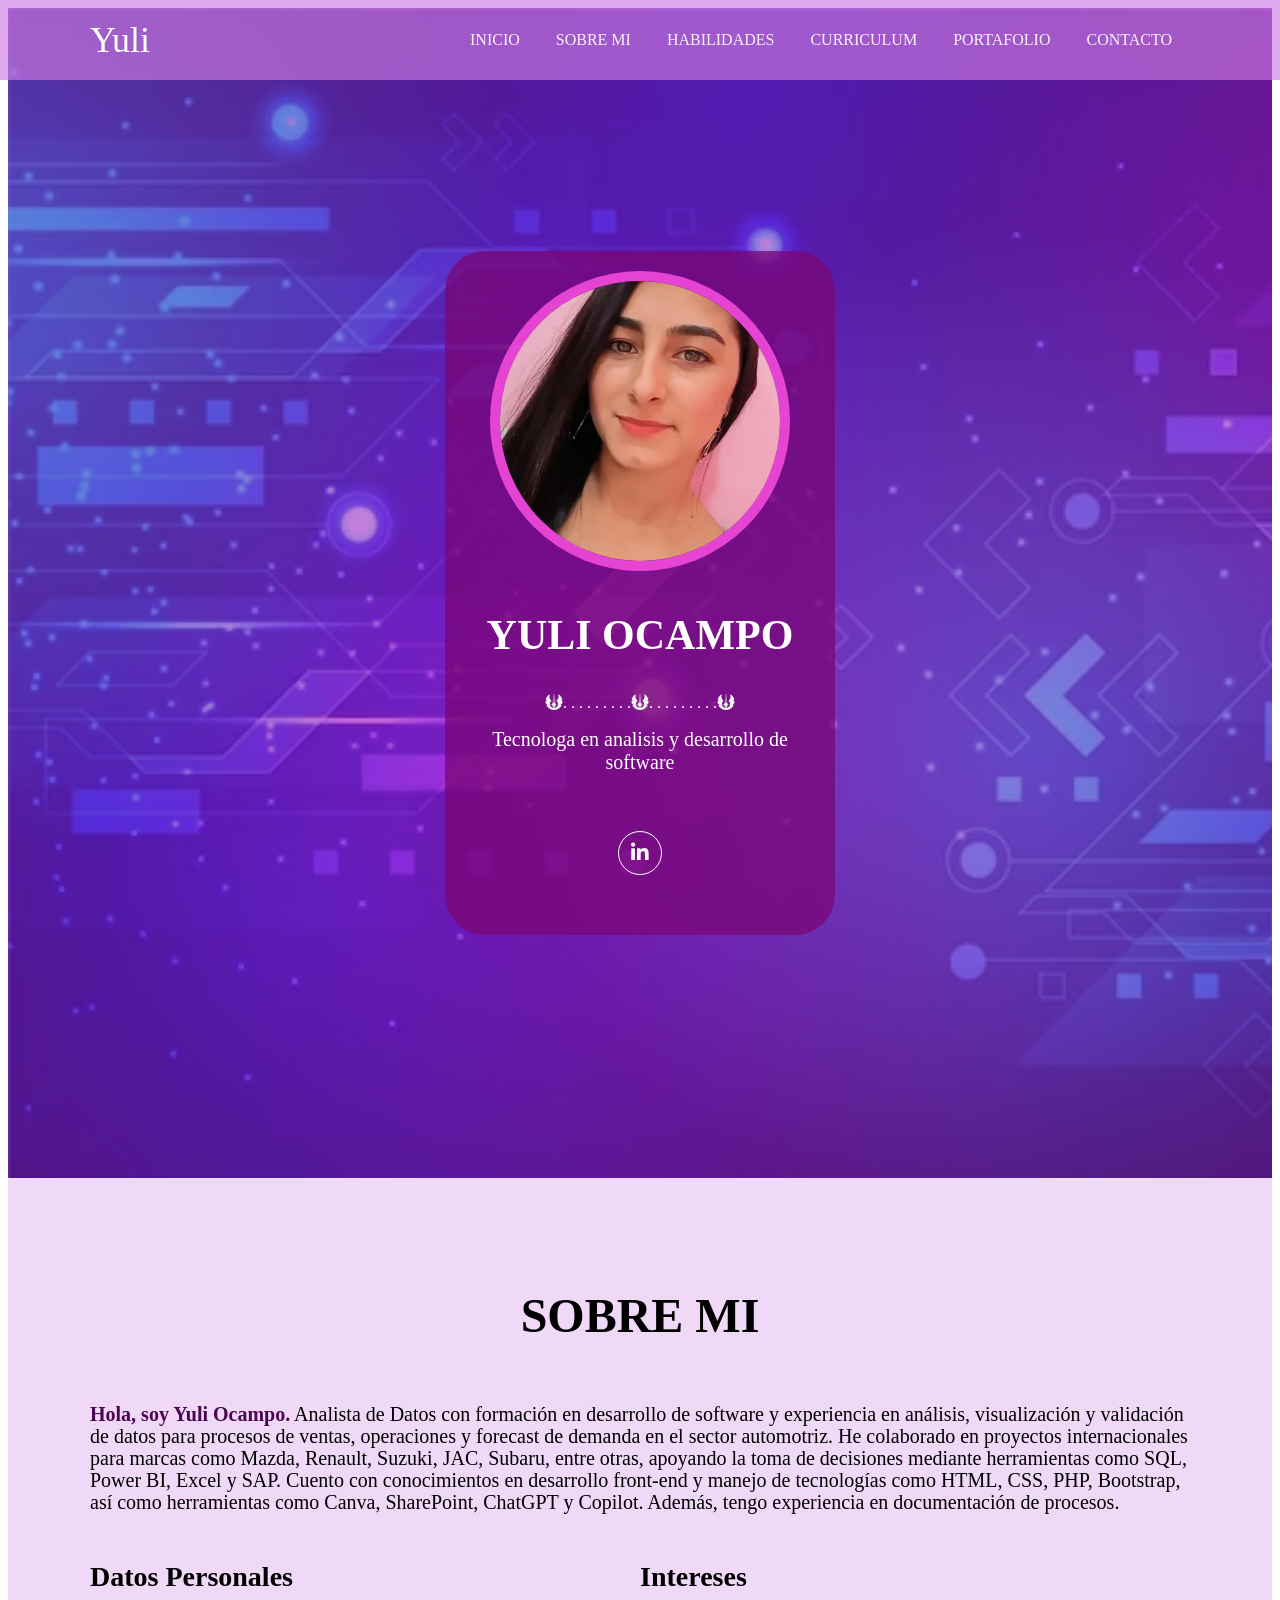
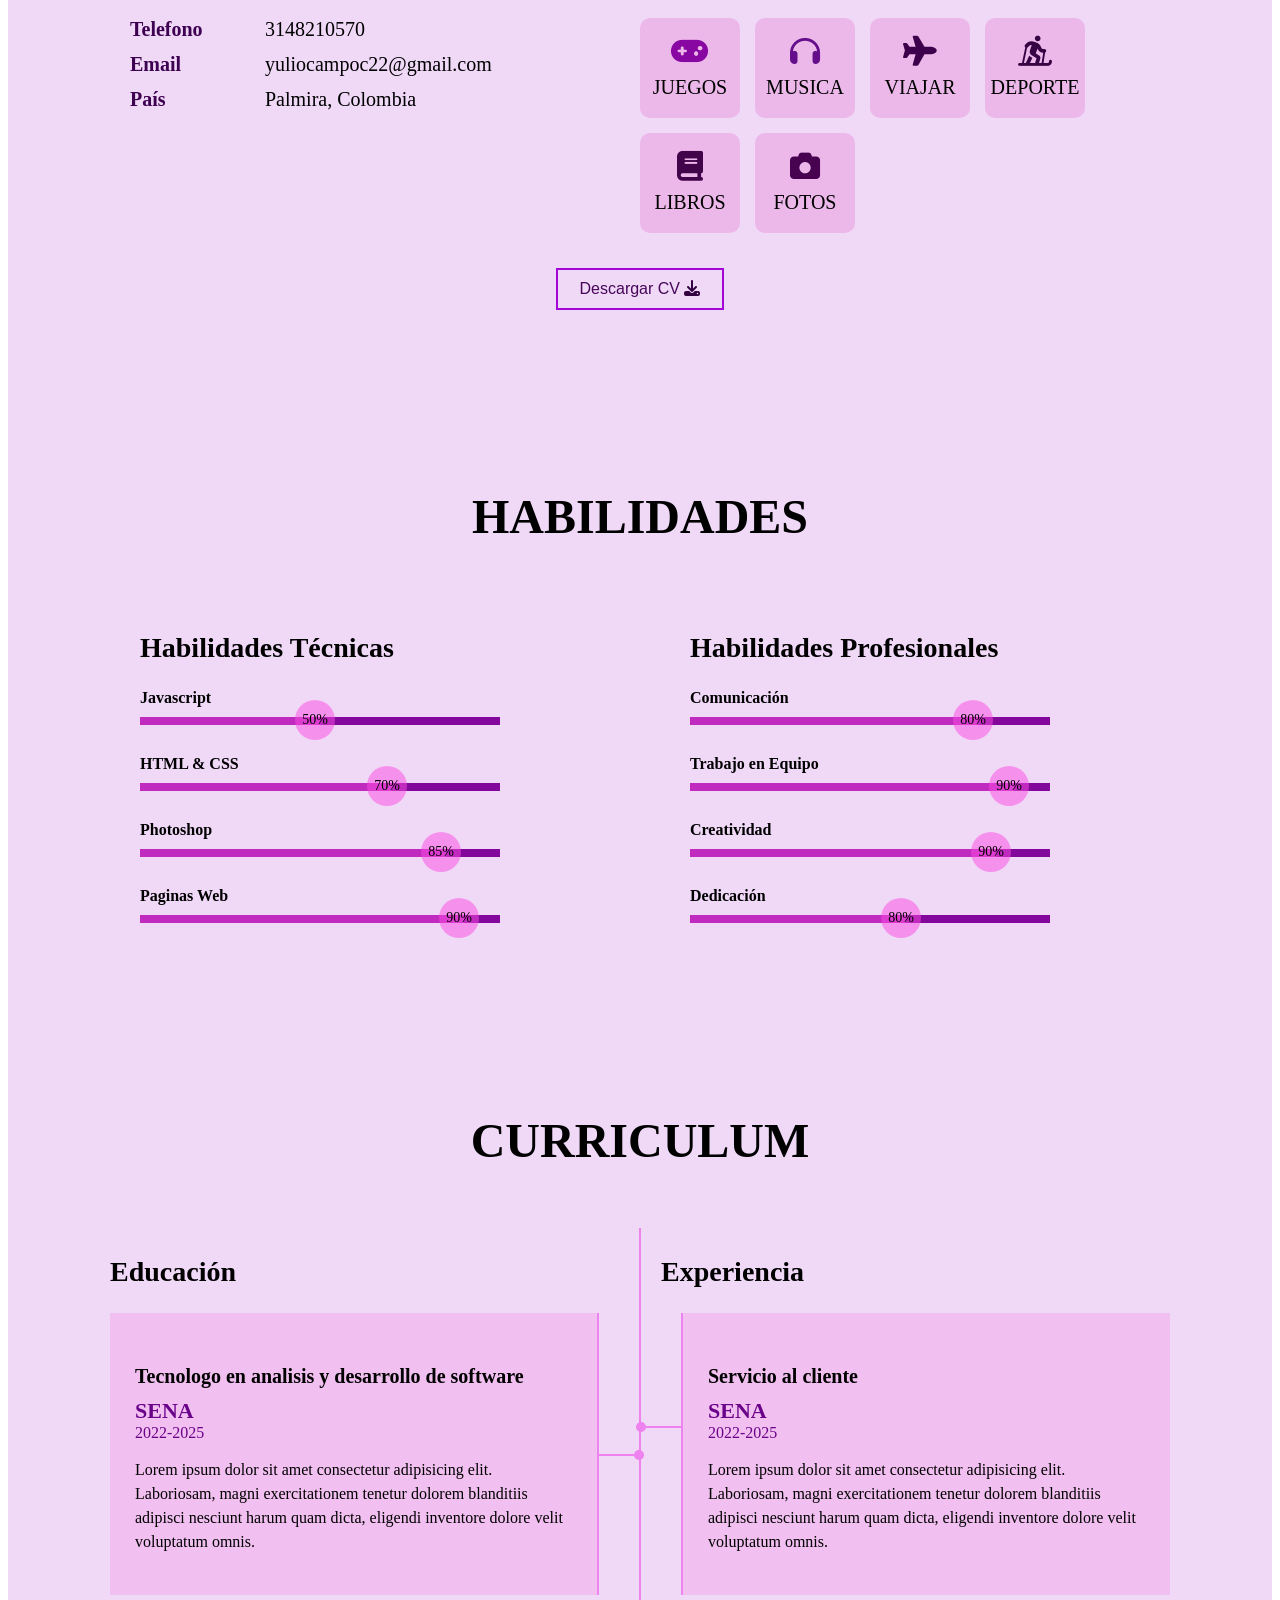
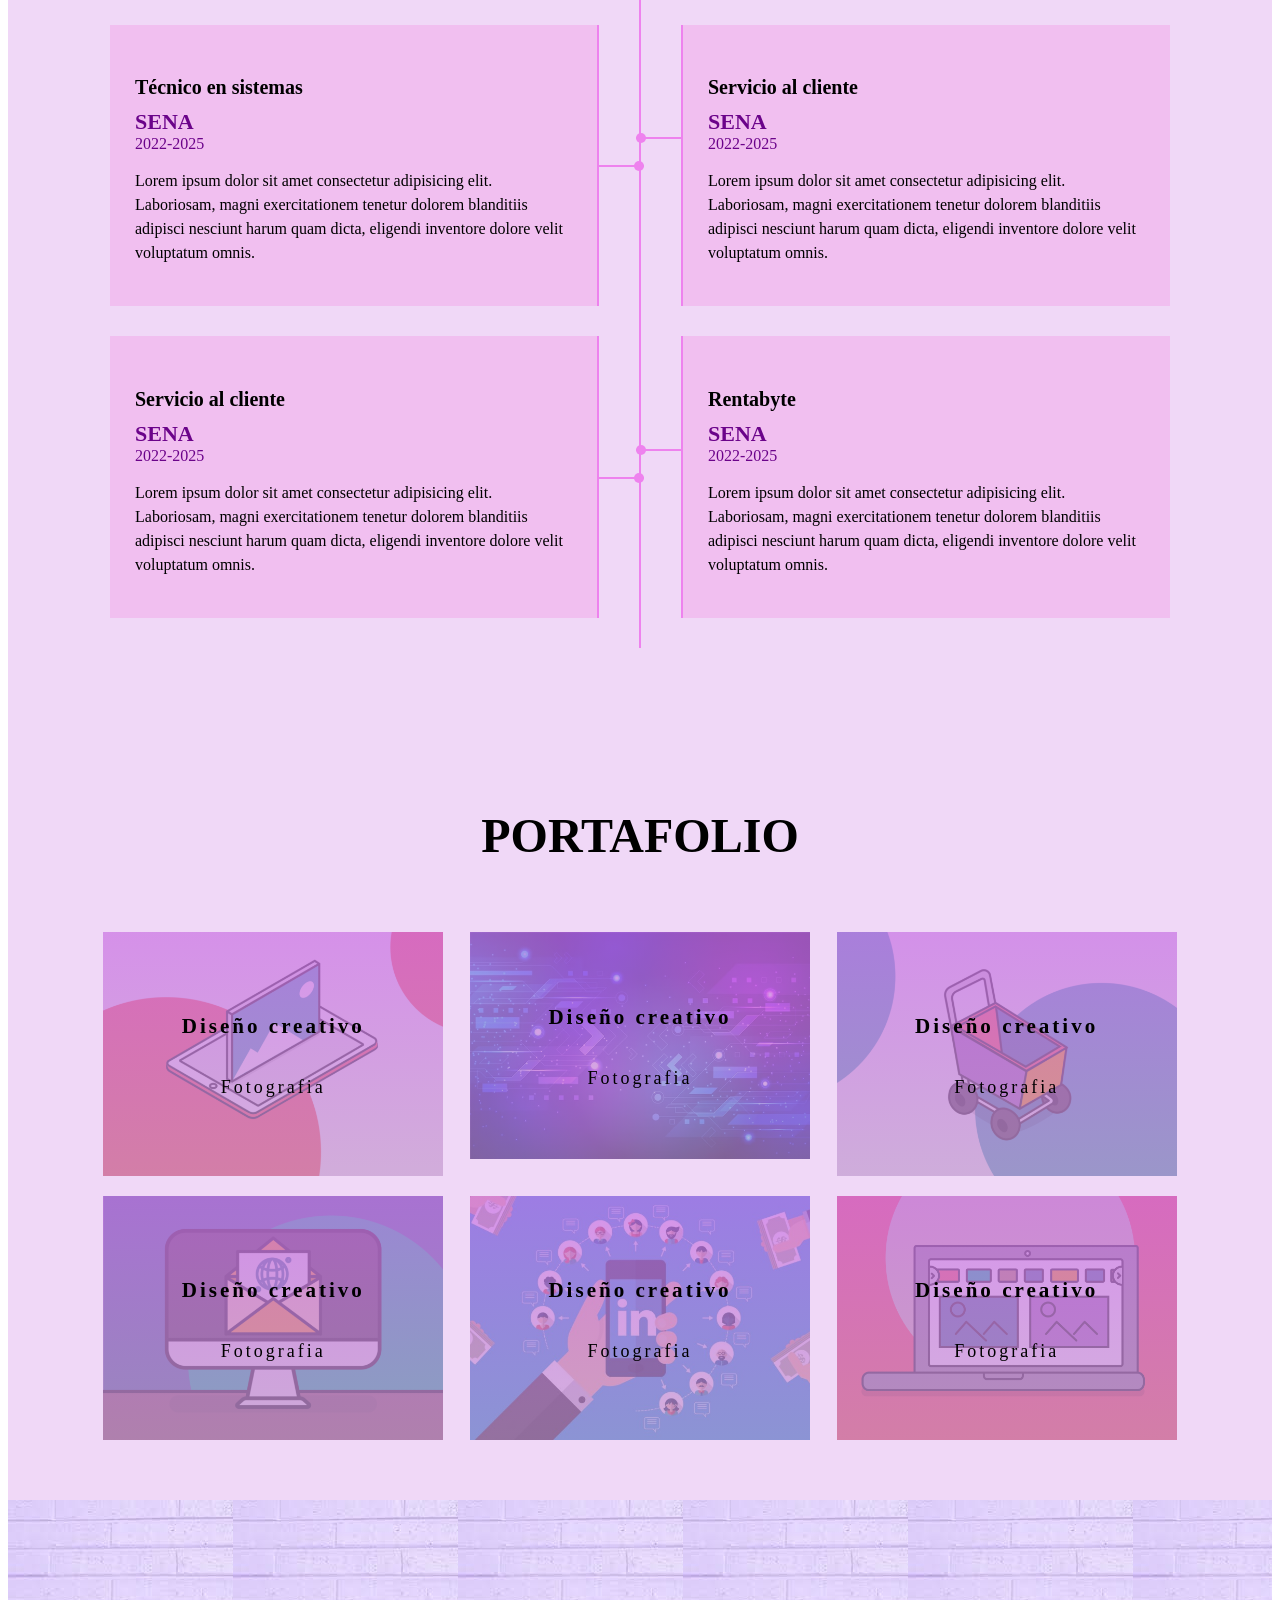
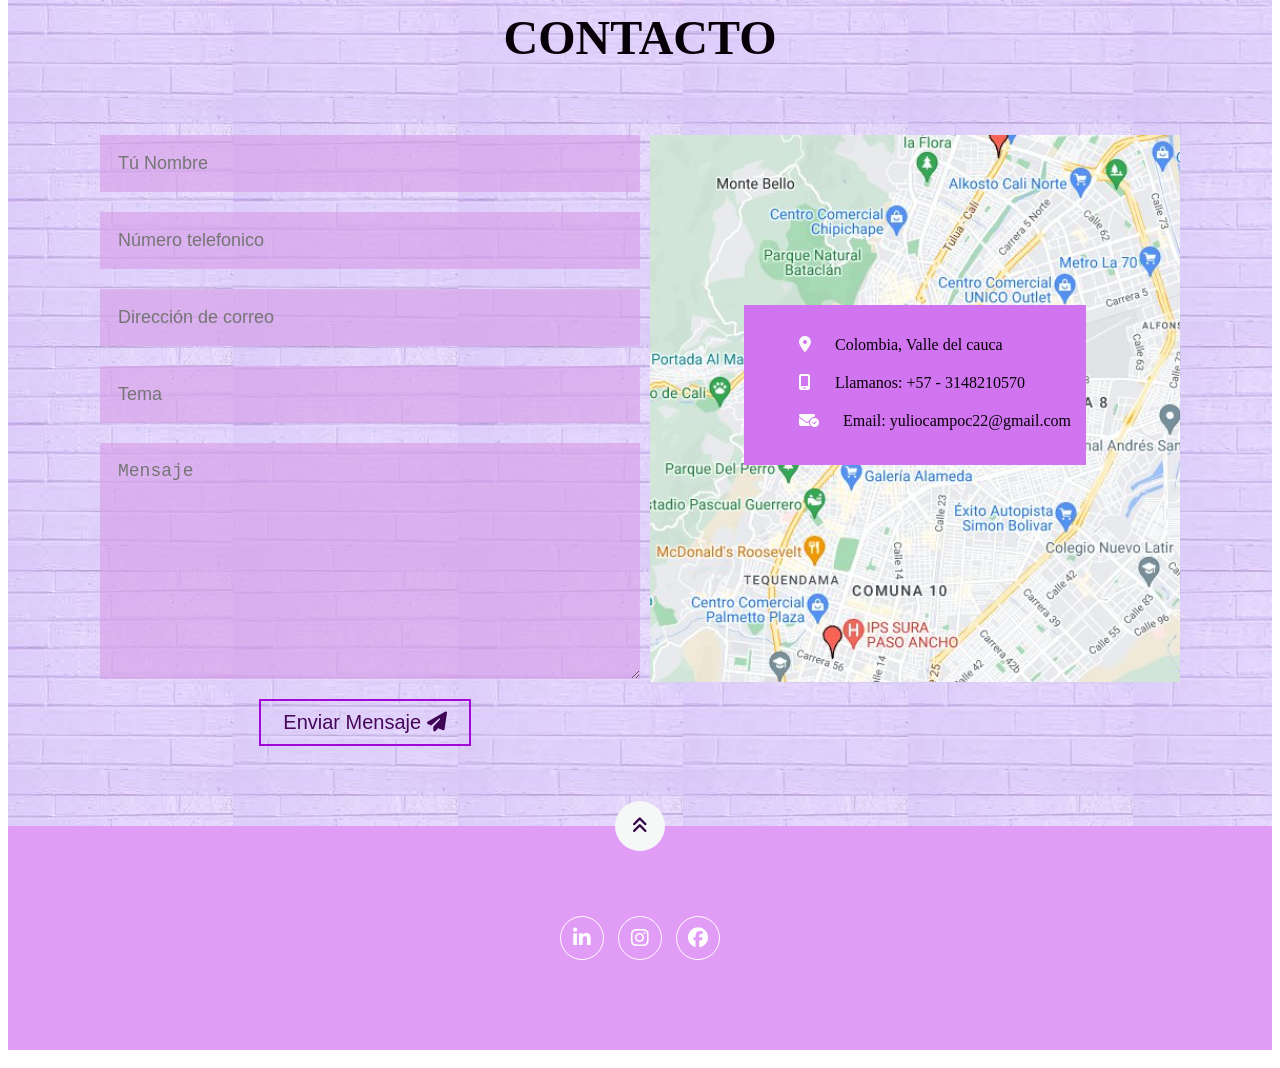
==== commit 7d6ed9db: "add" ====
--- a/index.html
+++ b/index.html
@@ -127,7 +127,7 @@
                     </div>
                 </div>
             </div>  
-           <a href="HV_YULI_OCAMPO.pdf" download="HV_YULI-OCAMPO.pdf">
+           <a href="HV_YULI_OCAMPO.pdf" download="HV_YULI-OCAMPO.pdf" style="text-decoration: none;">
     <button>
         Descargar CV <i class="fa-solid fa-download" style="color: #330240;"></i>
         <span class="overlay"></span>
@@ -202,7 +202,7 @@
                         <span>Creatividad</span>
                         <div class="barra-skill">
                             <div class="progreso">
-                                <span>85%</span>
+                                <span>90%</span>
                             </div>
                         </div>
                     </div>
@@ -210,7 +210,7 @@
                         <span>Dedicación</span>
                         <div class="barra-skill">
                             <div class="progreso">
-                                <span>60%</span>
+                                <span>80%</span>
                             </div>
                         </div>
                     </div>
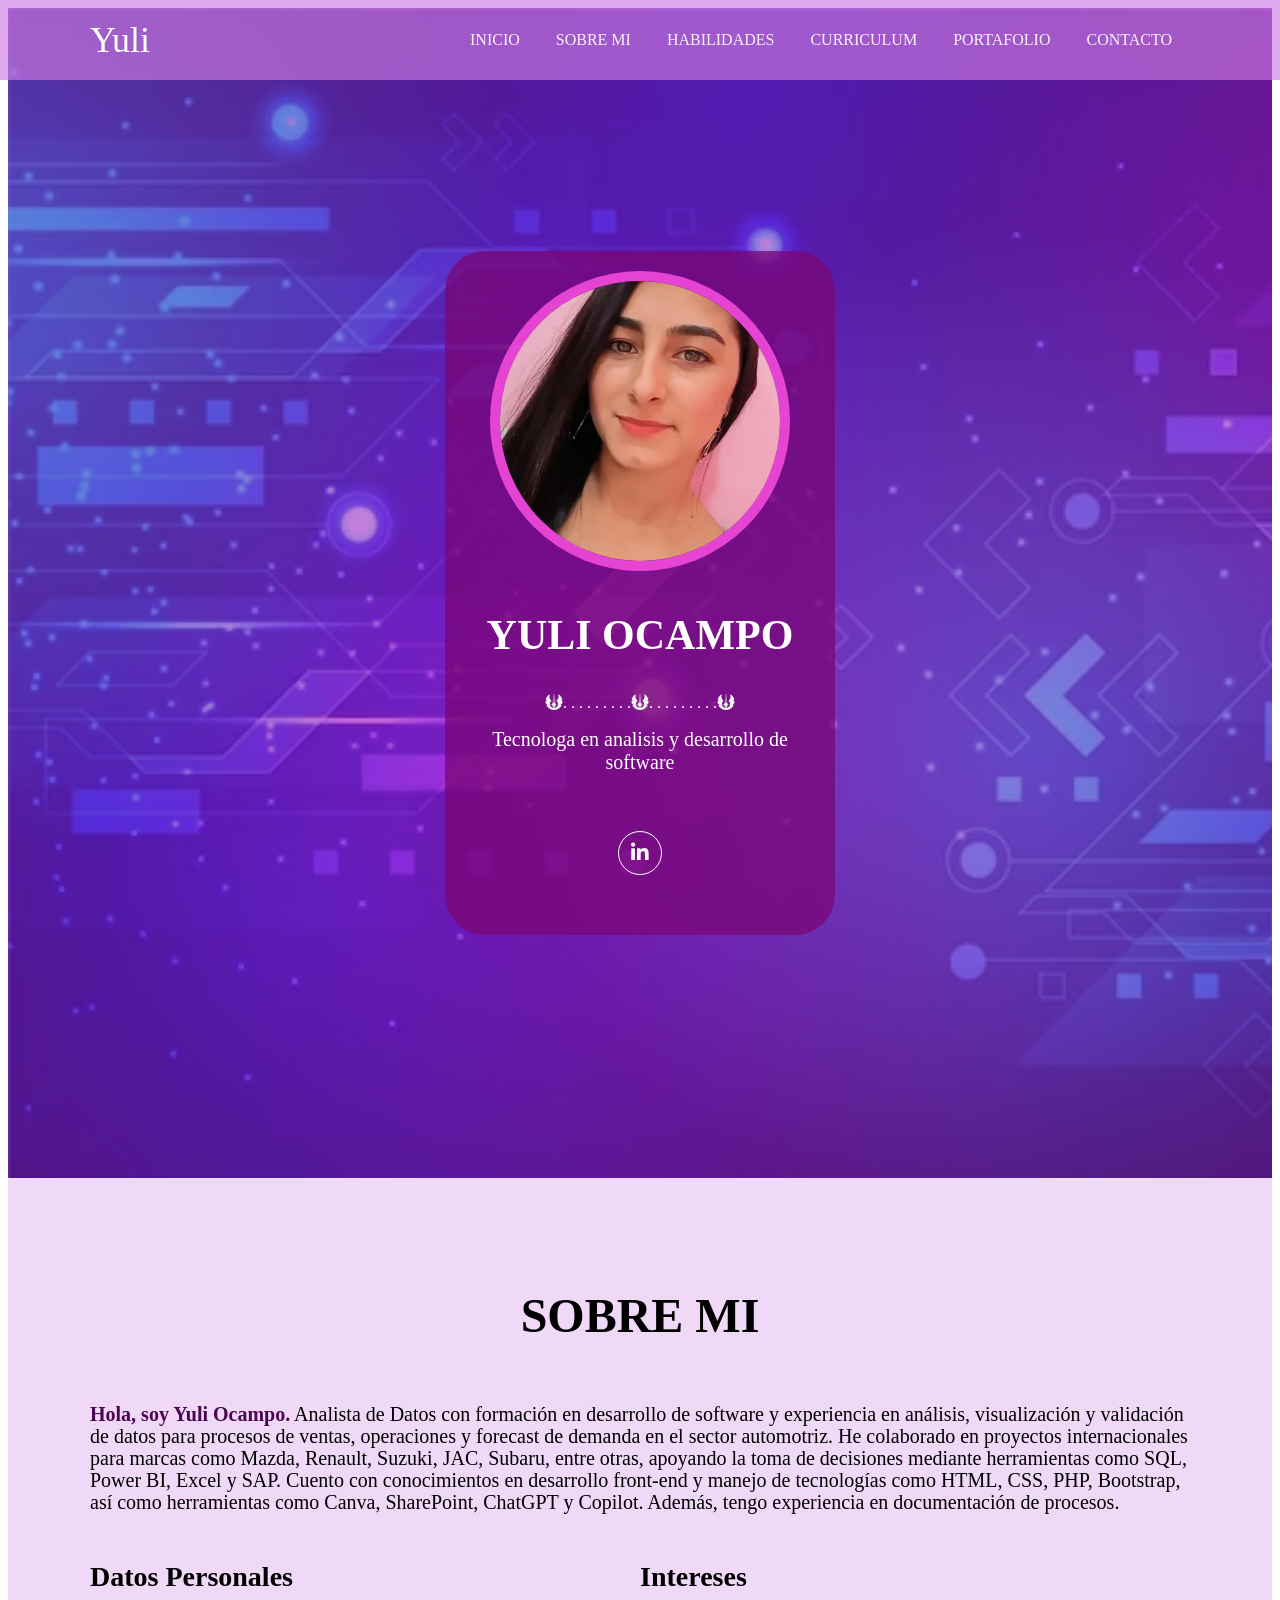
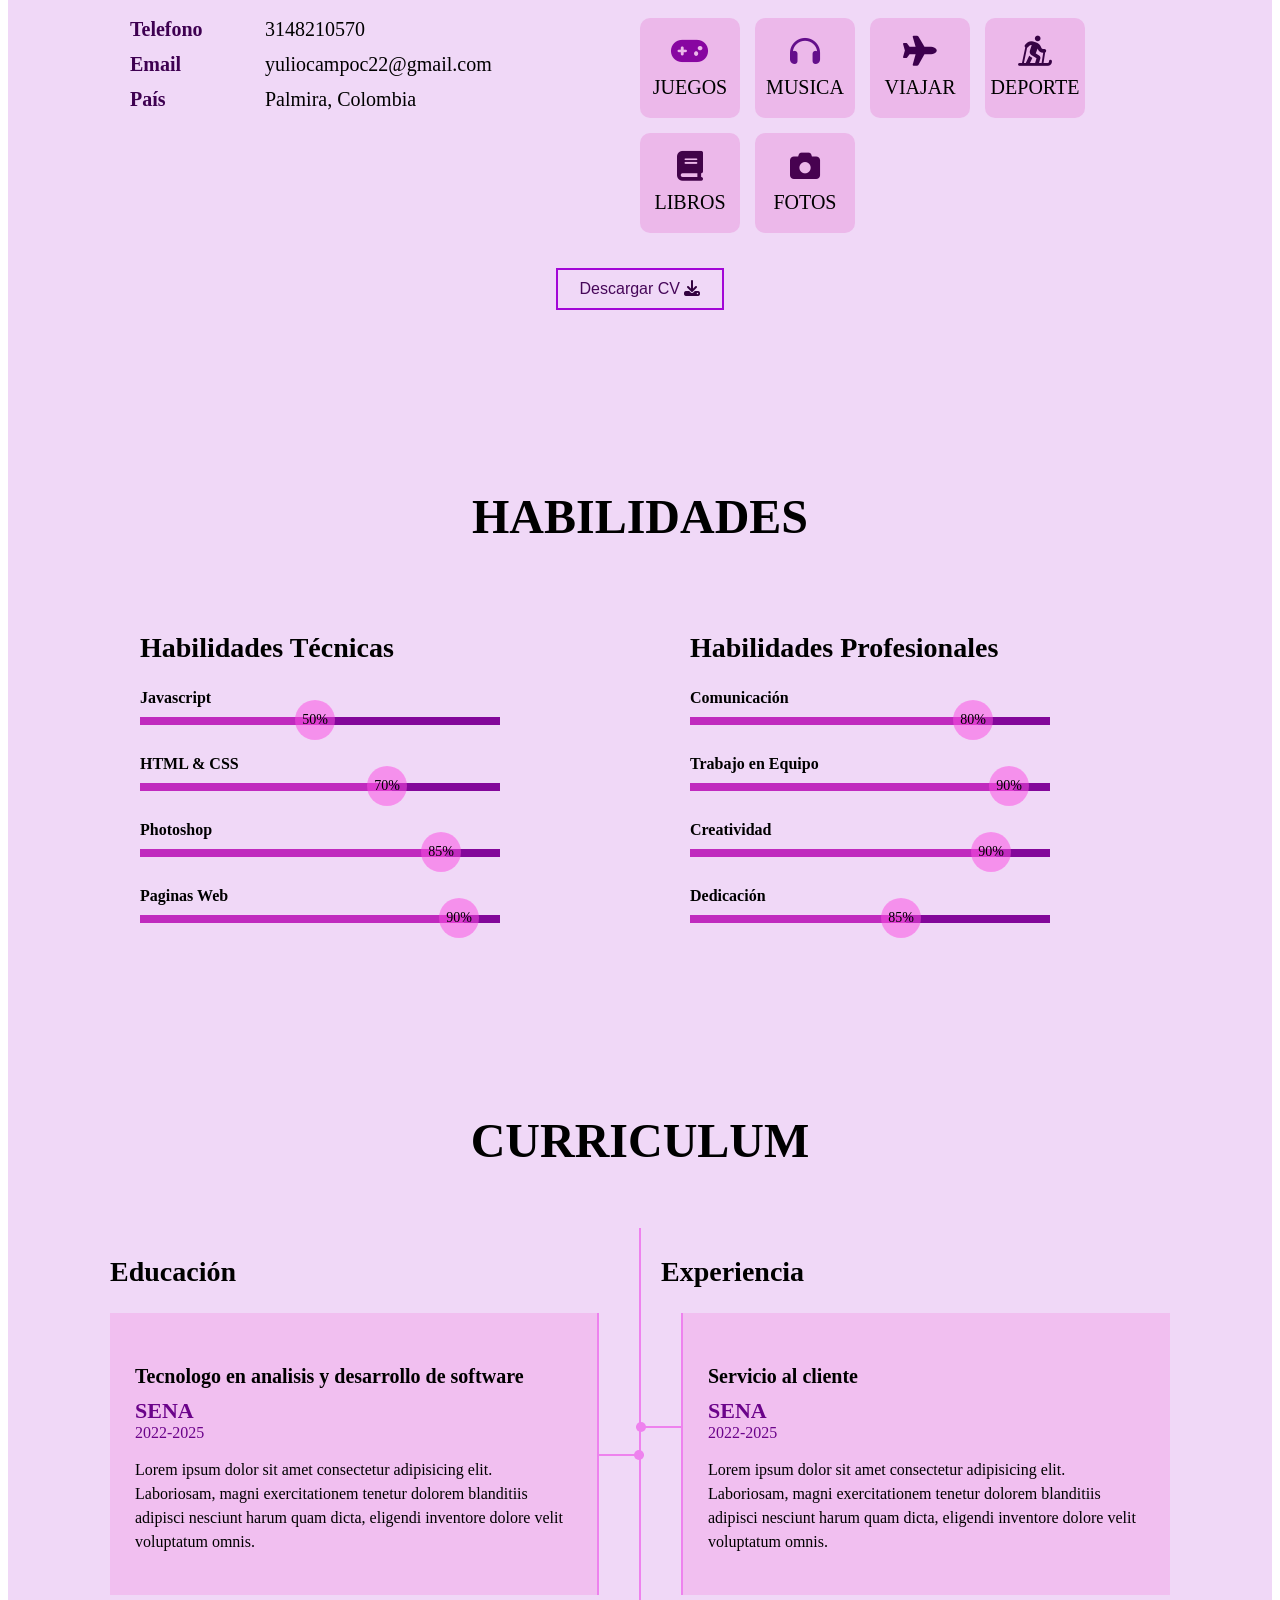
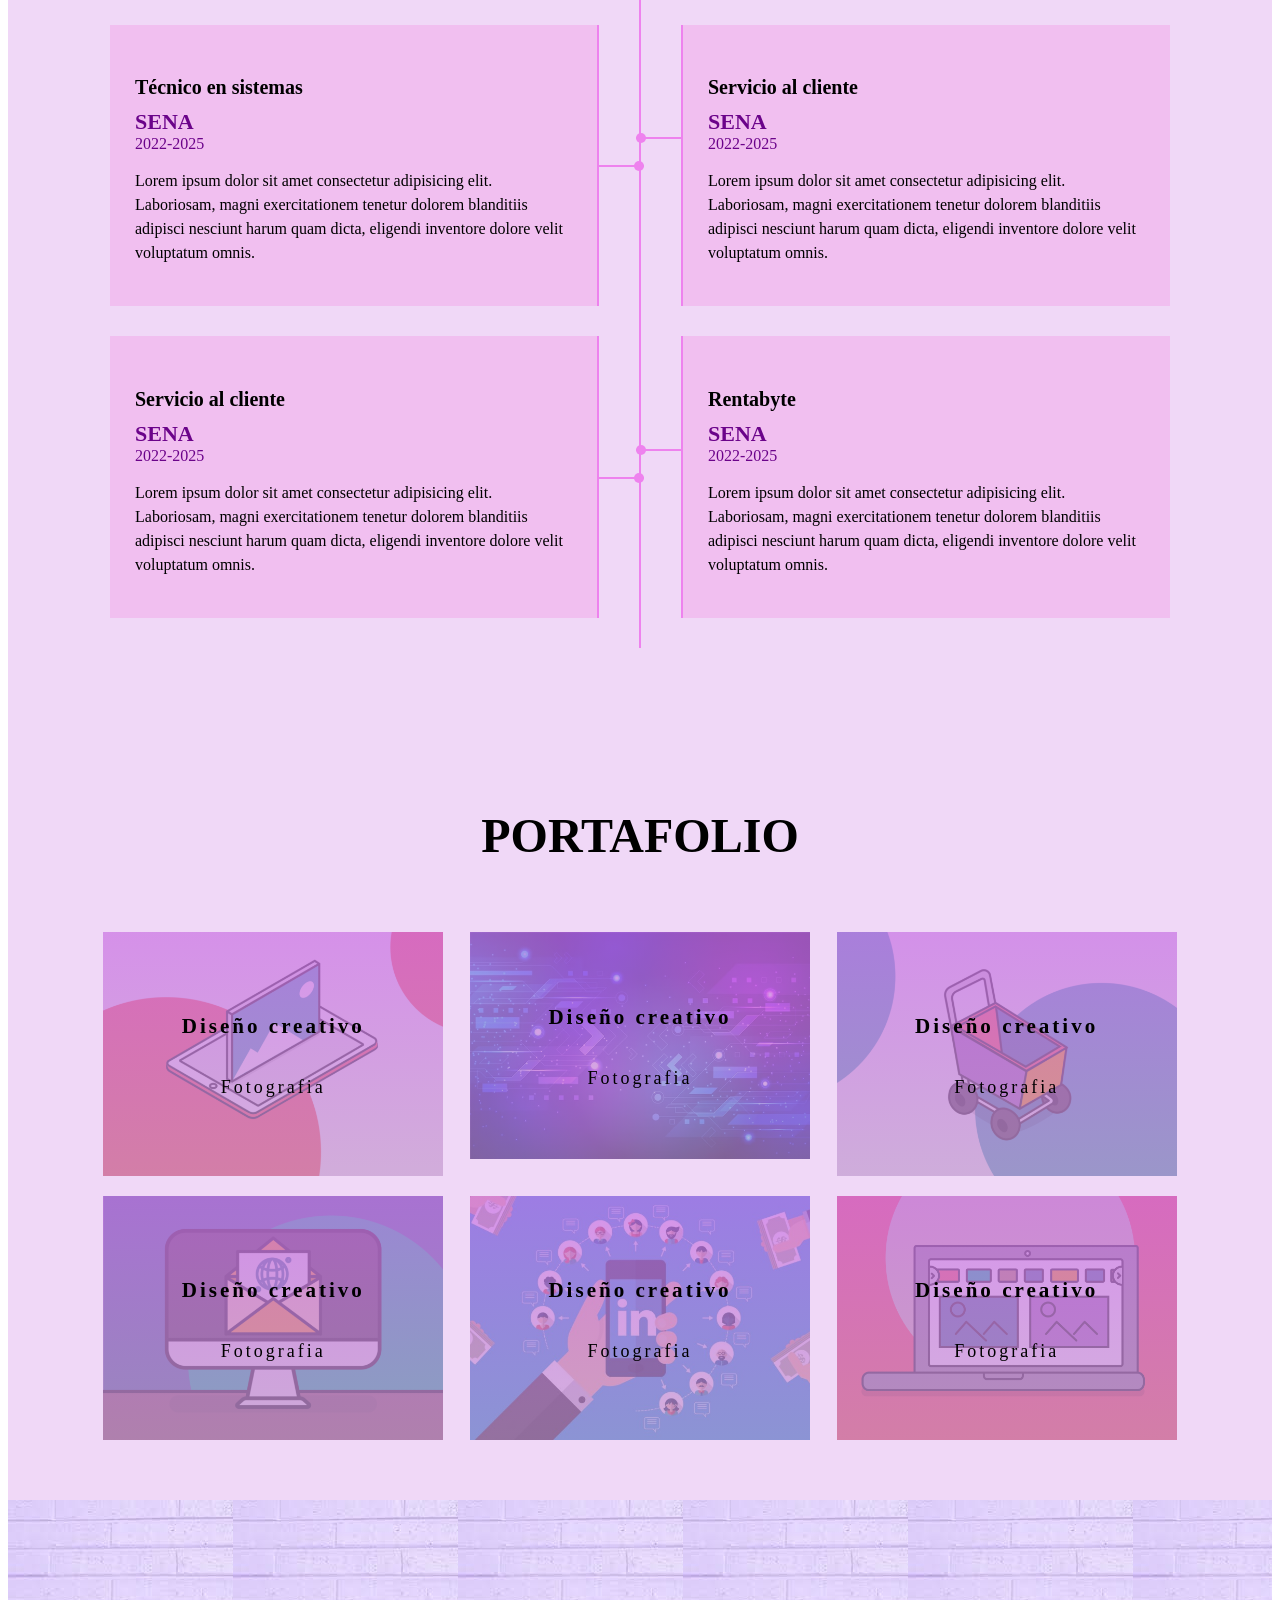
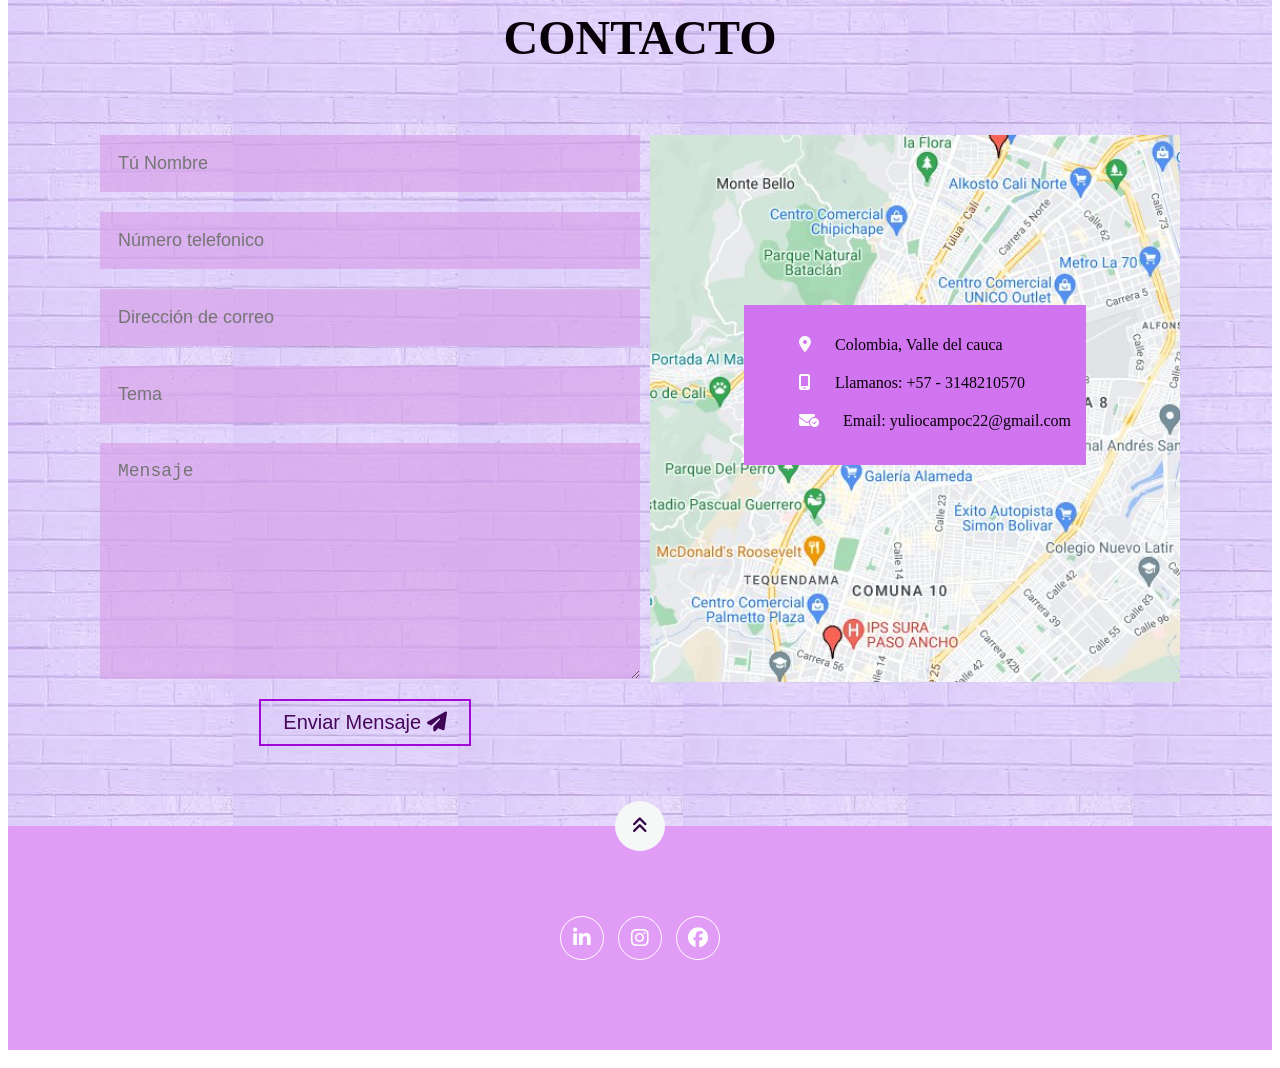
==== commit 158dc56d: "add" ====
--- a/index.html
+++ b/index.html
@@ -210,7 +210,7 @@
                         <span>Dedicación</span>
                         <div class="barra-skill">
                             <div class="progreso">
-                                <span>80%</span>
+                                <span>85%</span>
                             </div>
                         </div>
                     </div>
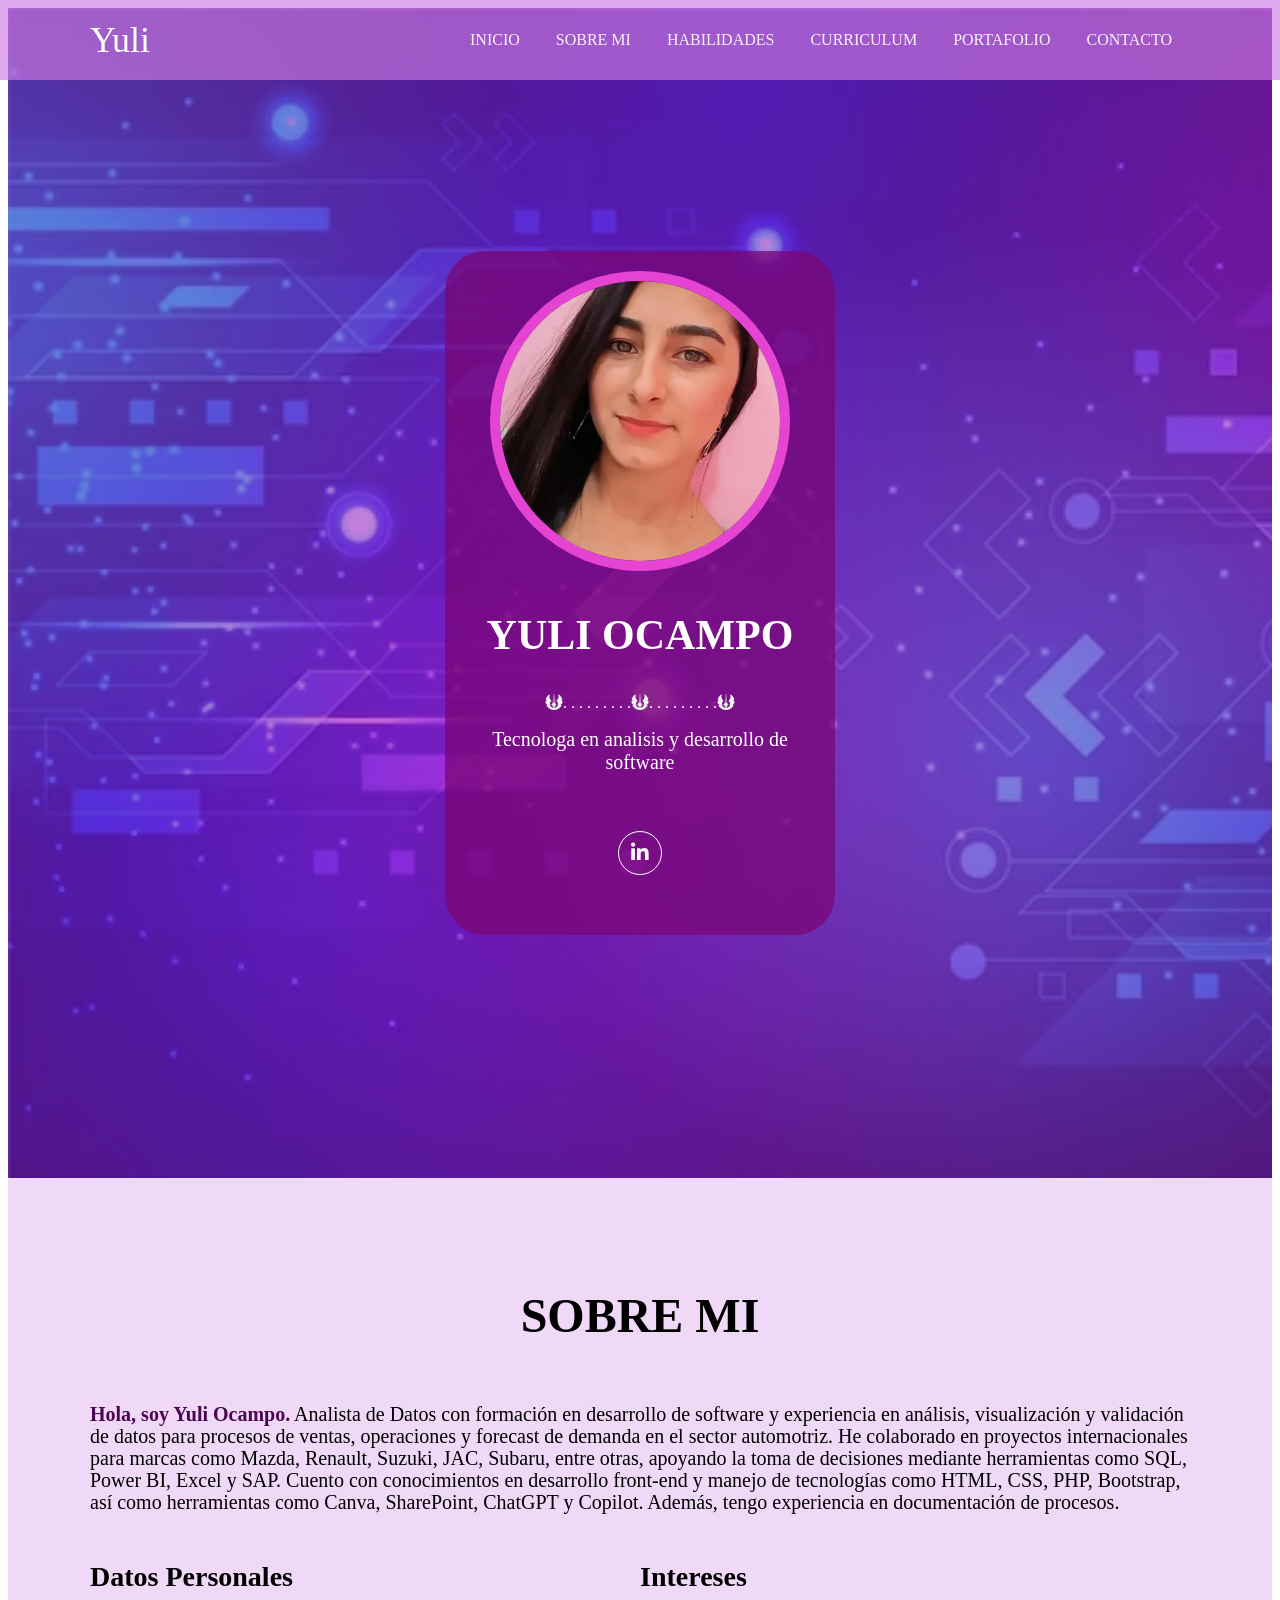
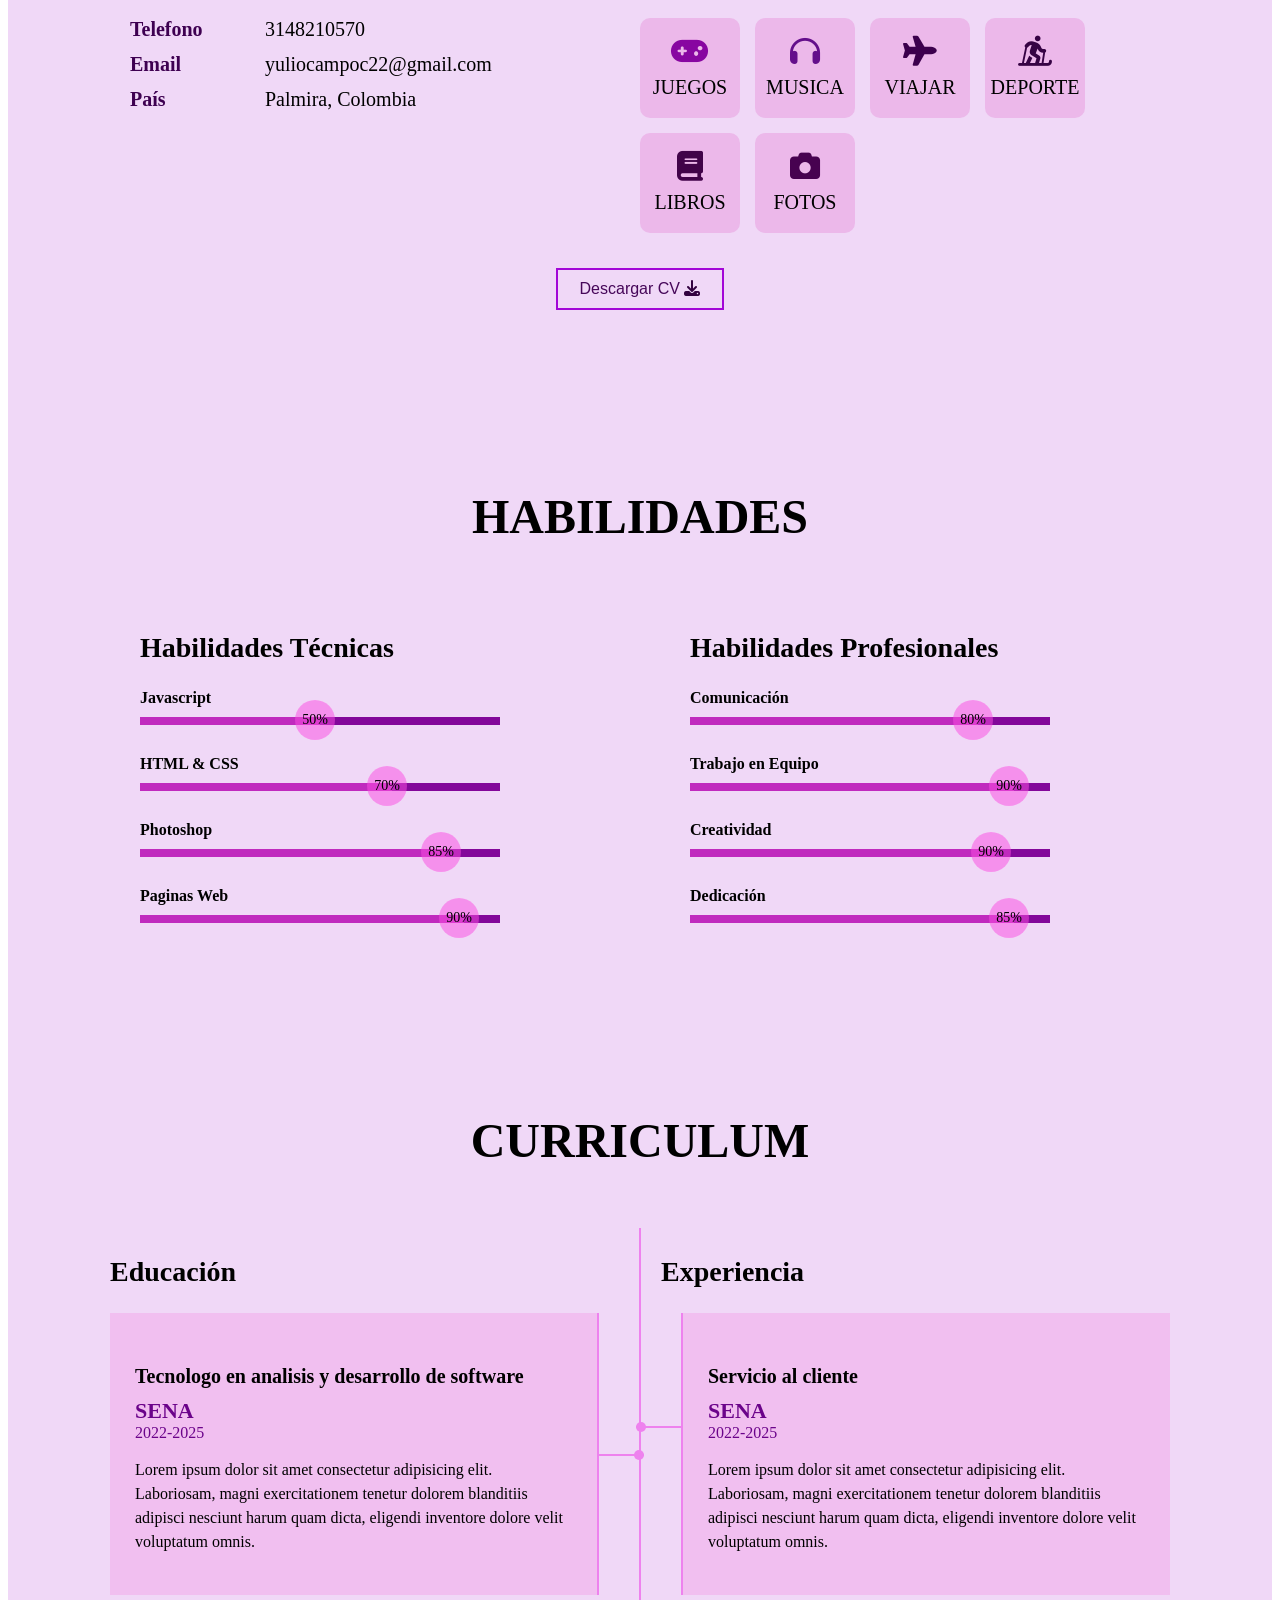
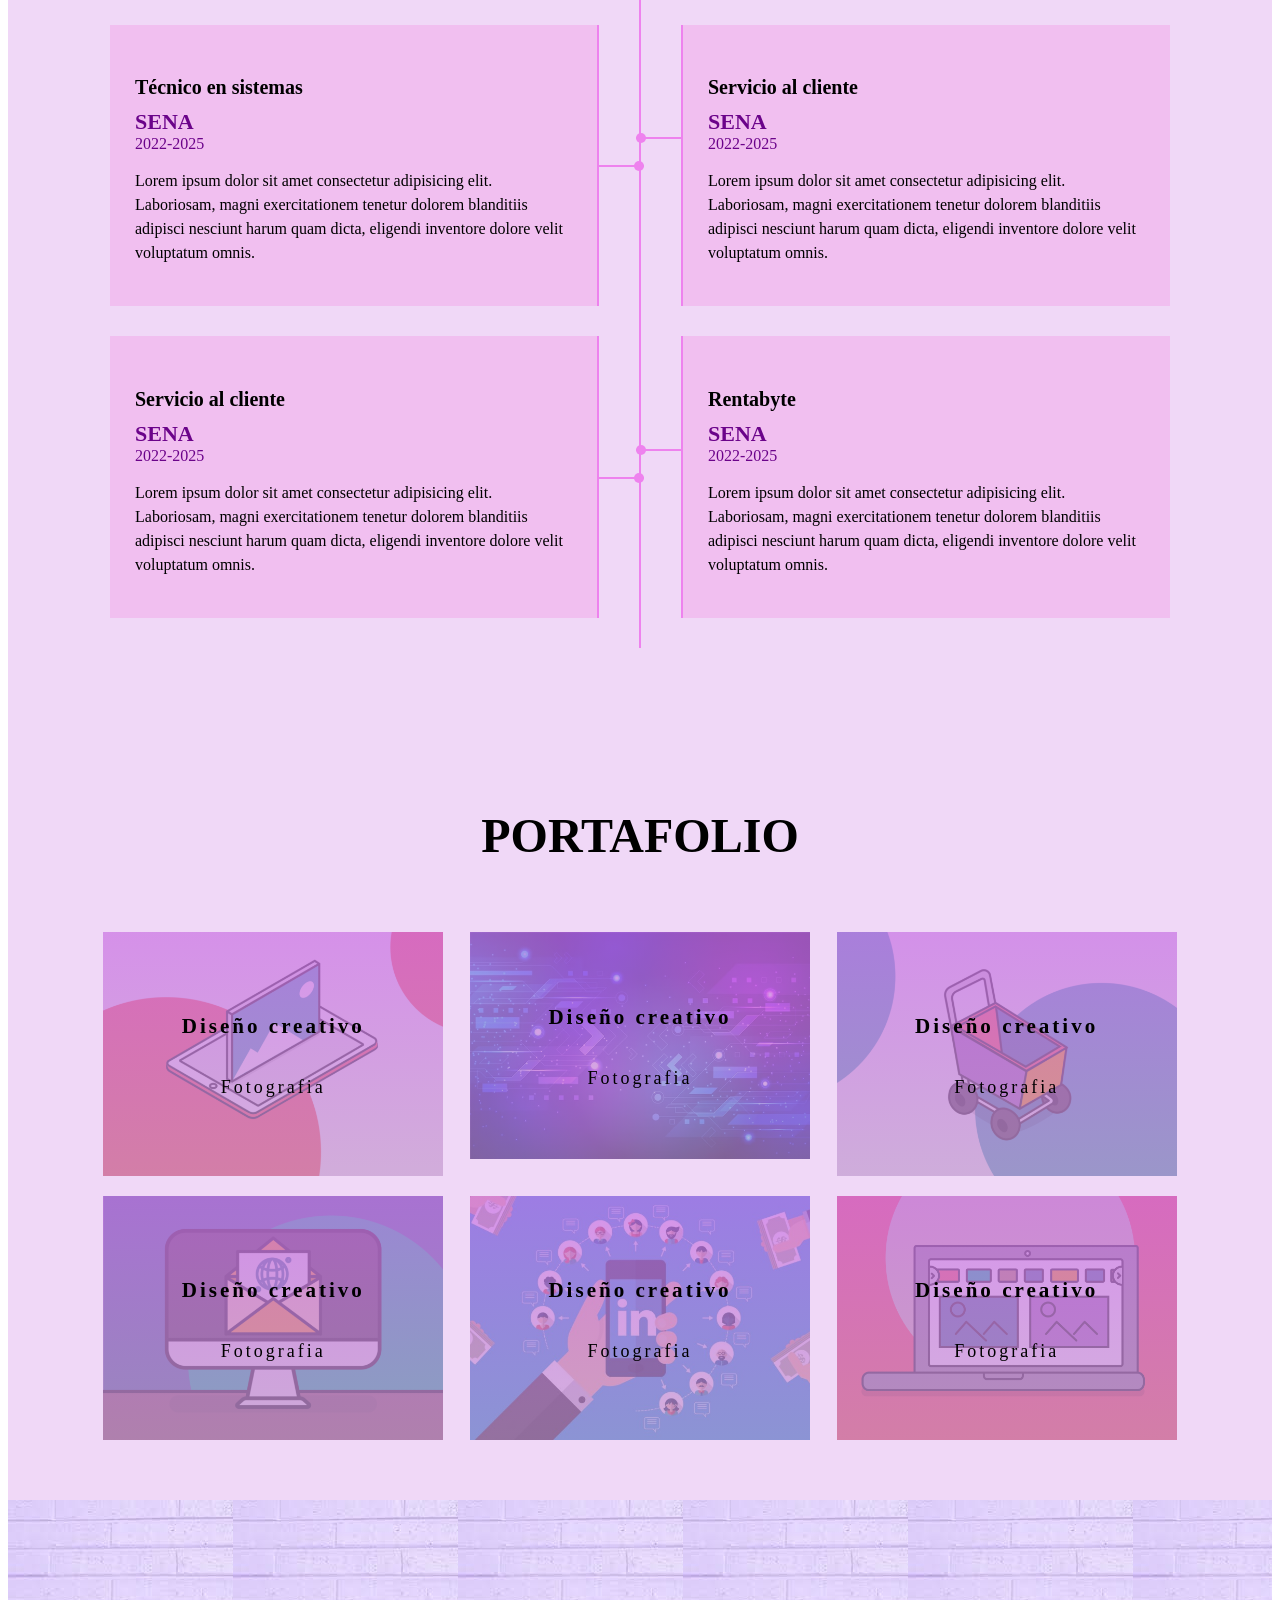
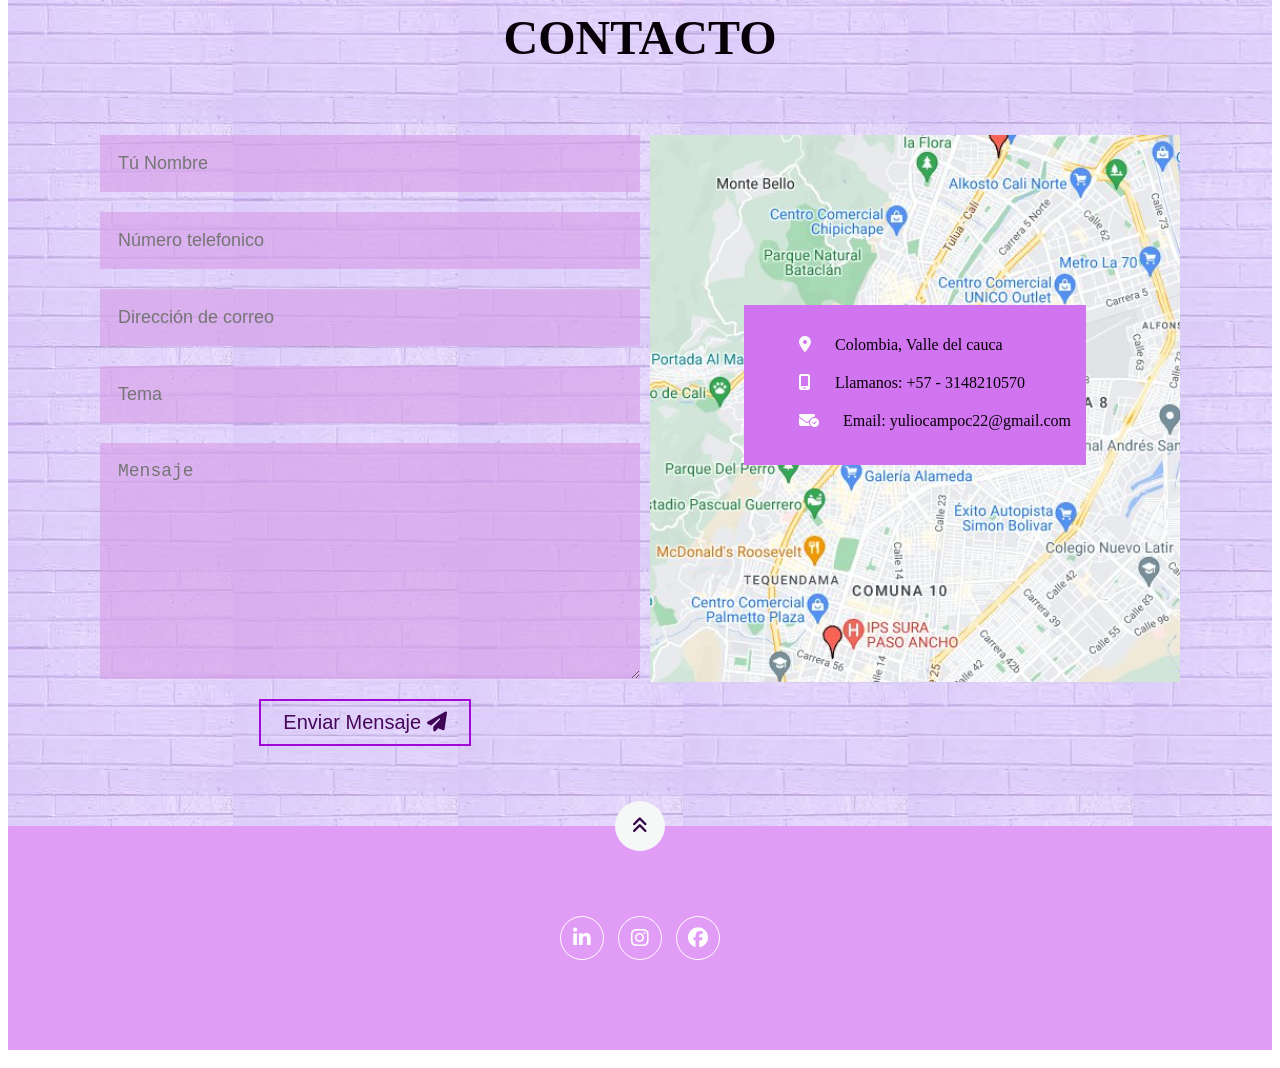
==== commit 647d9c0e: "add" ====
--- a/index.html
+++ b/index.html
@@ -210,7 +210,7 @@
                         <span>Dedicación</span>
                         <div class="barra-skill">
                             <div class="progreso">
-                                <span>85%</span>
+                                <span>85%</span> 
                             </div>
                         </div>
                     </div>
--- a/estilos.css
+++ b/estilos.css
@@ -336,7 +336,7 @@
 }
 @keyframes dedicacion {
     0%{width: 0%;}
-    100%{width: 60%;}
+    100%{width: 90%;}
 }
 /*seccion curriculum*/
 .curriculum{
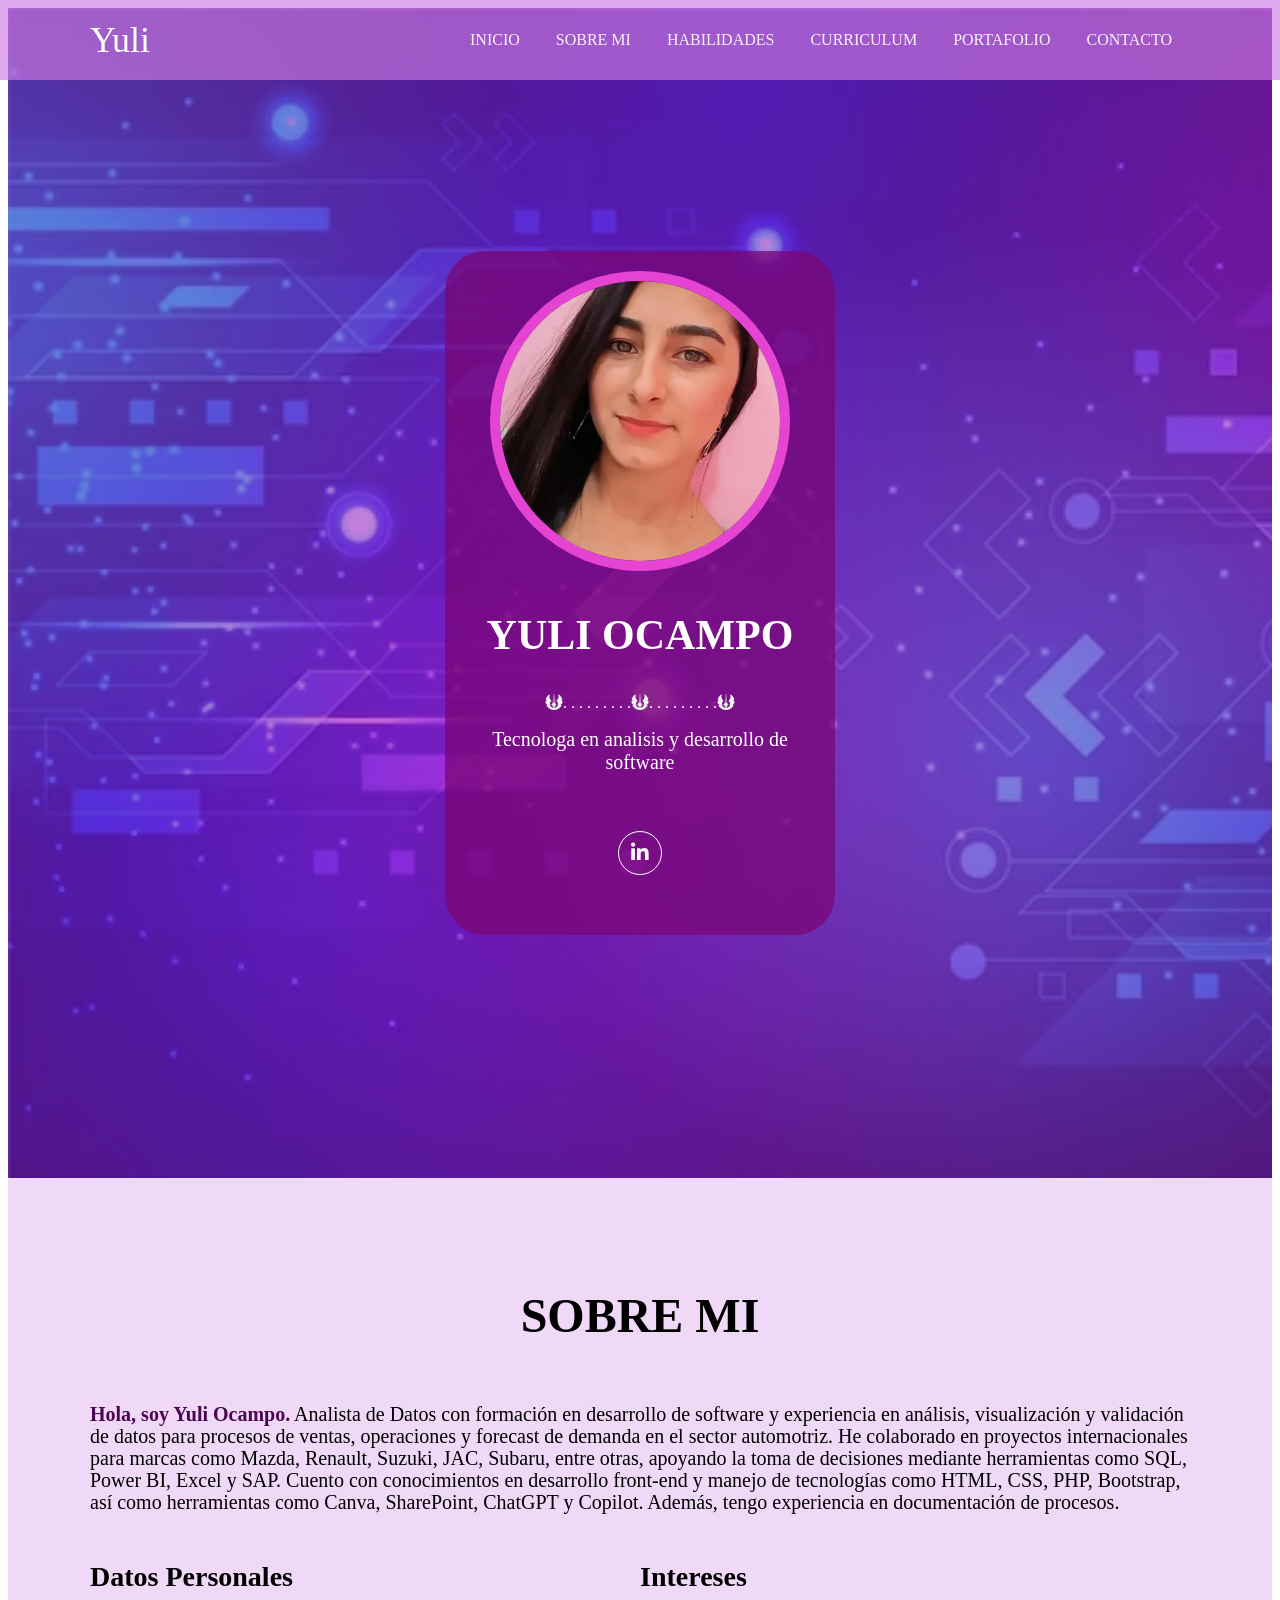
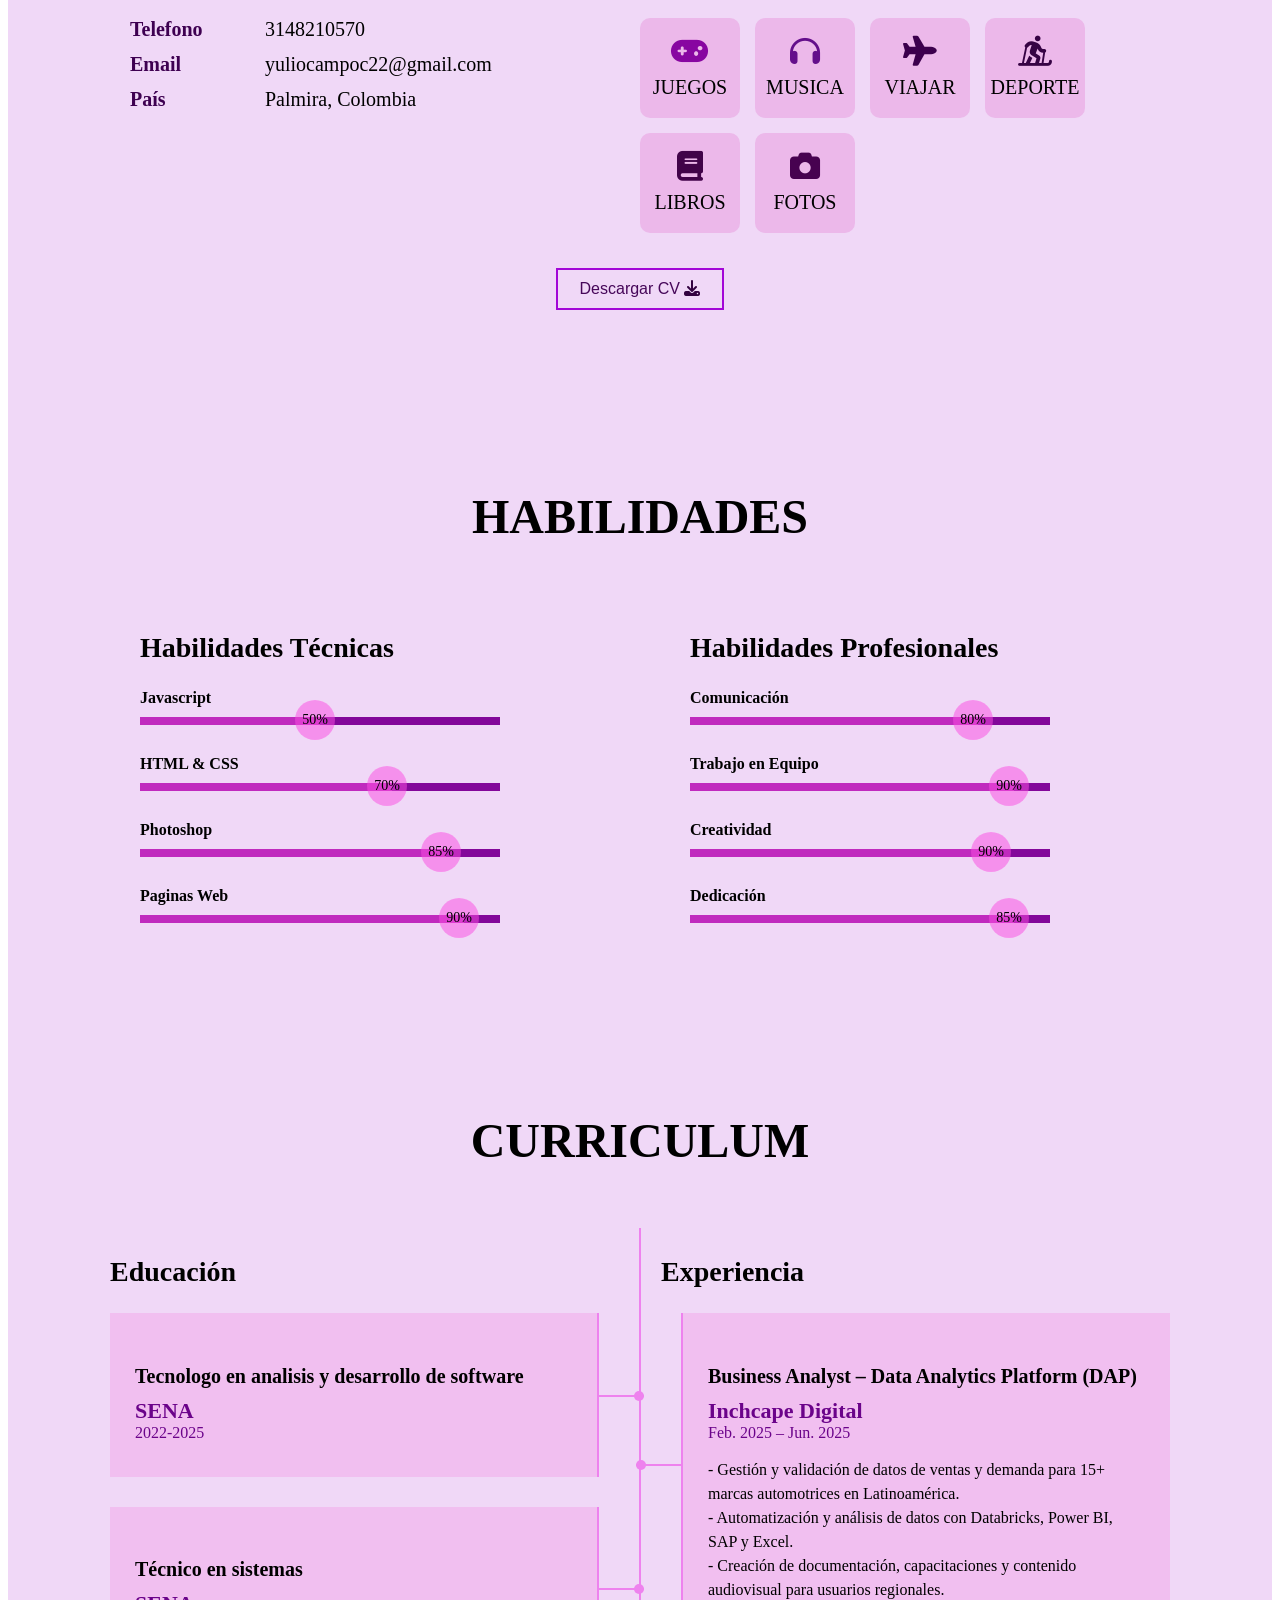
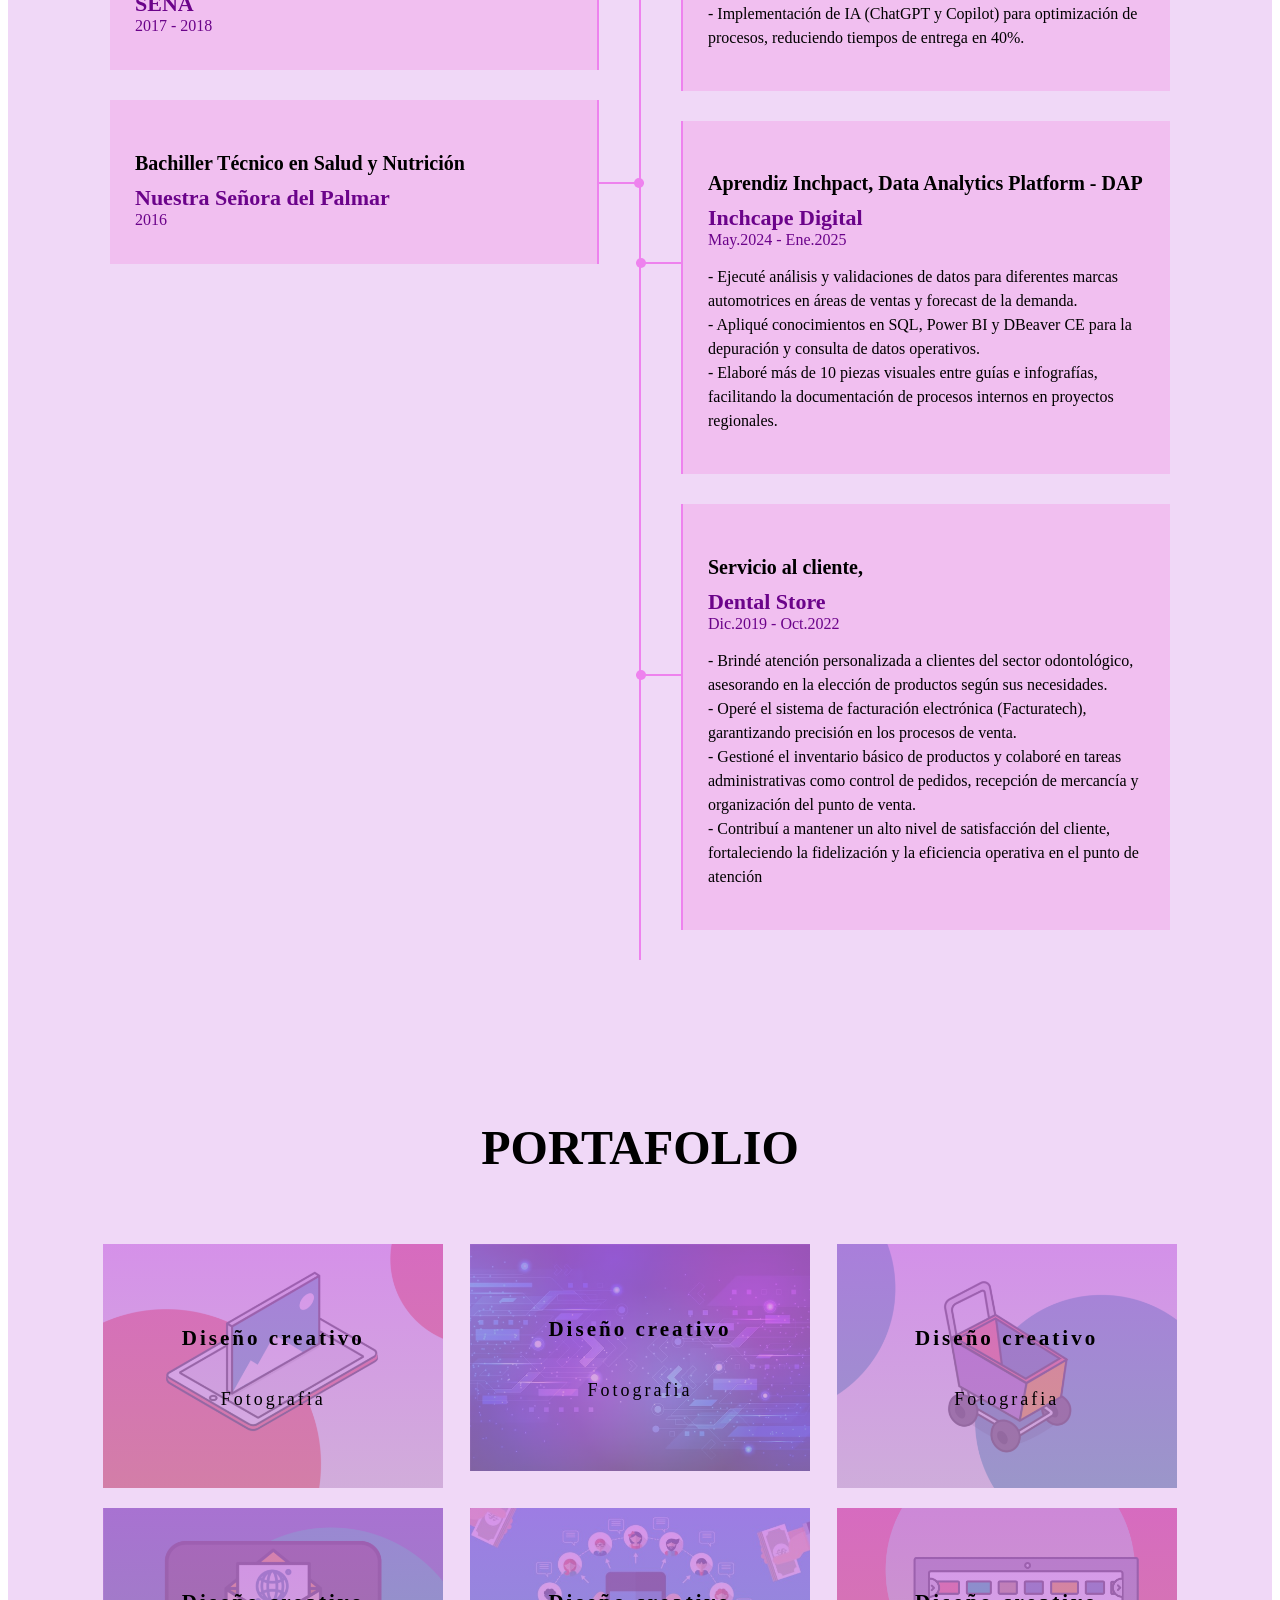
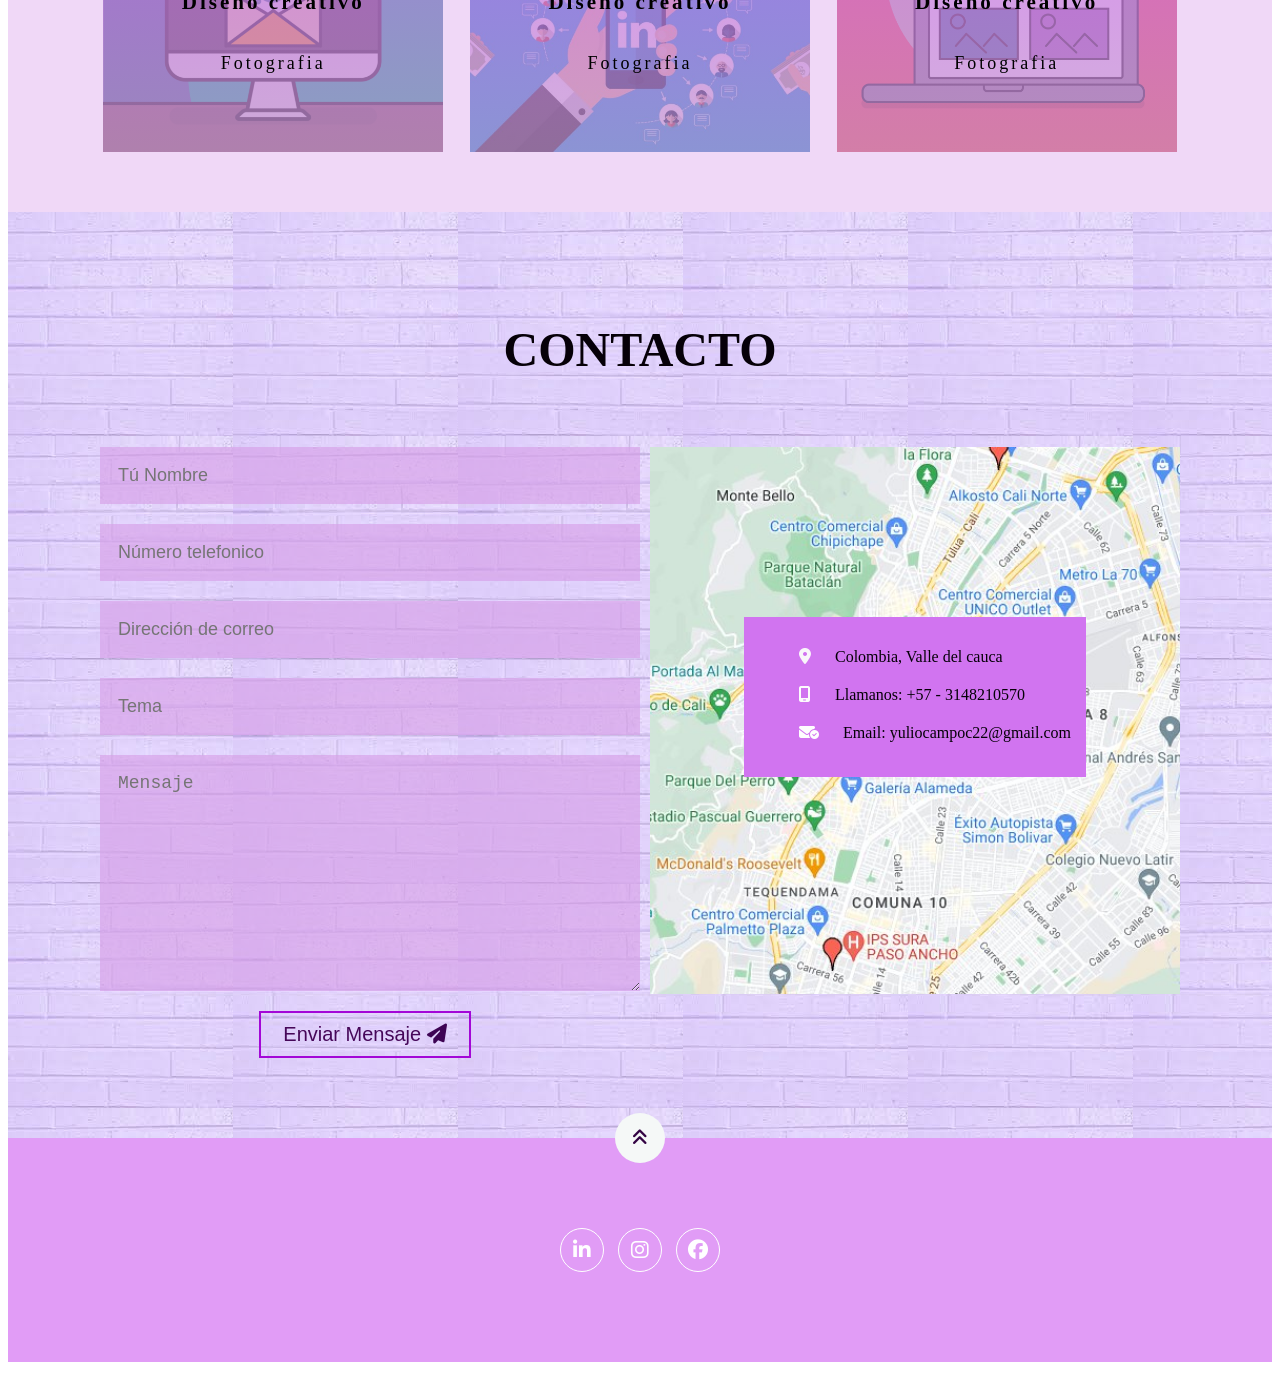
==== commit c9d154f4: "add" ====
--- a/index.html
+++ b/index.html
@@ -234,9 +234,7 @@
                         <h4>Tecnologo en analisis y desarrollo de software</h4>
                         <span class="casa">SENA</span>
                         <span class="fecha">2022-2025</span>
-                        <p>Lorem ipsum dolor sit amet consectetur adipisicing elit. Laboriosam, 
-                            magni exercitationem tenetur dolorem blanditiis adipisci 
-                            nesciunt harum quam dicta, eligendi inventore dolore velit voluptatum omnis.</p>
+                   
                         <div class="conectori">
                             <div class="circuloi"></div>
                         </div>
@@ -244,21 +242,17 @@
                     <div class="item izq">
                         <h4>Técnico en sistemas</h4>
                         <span class="casa">SENA</span>
-                        <span class="fecha">2022-2025</span>
-                        <p>Lorem ipsum dolor sit amet consectetur adipisicing elit. Laboriosam, 
-                            magni exercitationem tenetur dolorem blanditiis adipisci 
-                            nesciunt harum quam dicta, eligendi inventore dolore velit voluptatum omnis.</p>
+                        <span class="fecha">2017 - 2018</span>
+                        
                         <div class="conectori">
                             <div class="circuloi"></div>
                         </div>
                     </div>
                     <div class="item izq">
-                        <h4>Servicio al cliente</h4>
-                        <span class="casa">SENA</span>
-                        <span class="fecha">2022-2025</span>
-                        <p>Lorem ipsum dolor sit amet consectetur adipisicing elit. Laboriosam, 
-                            magni exercitationem tenetur dolorem blanditiis adipisci 
-                            nesciunt harum quam dicta, eligendi inventore dolore velit voluptatum omnis.</p>
+                        <h4>Bachiller Técnico en Salud y Nutrición</h4>
+                        <span class="casa">Nuestra Señora del Palmar</span>
+                        <span class="fecha">2016</span>
+                        
                         <div class="conectori">
                             <div class="circuloi"></div>
                         </div>
@@ -268,38 +262,46 @@
                 <div class="col derecha">
                     <h3>Experiencia</h3>
                     <div class="item der">
-                        <h4>Servicio al cliente</h4>
-                        <span class="casa">SENA</span>
-                        <span class="fecha">2022-2025</span>
-                        <p>Lorem ipsum dolor sit amet consectetur adipisicing elit. Laboriosam, 
-                            magni exercitationem tenetur dolorem blanditiis adipisci 
-                            nesciunt harum quam dicta, eligendi inventore dolore velit voluptatum omnis.</p>
+                        <h4>Business Analyst – Data Analytics Platform (DAP)</h4>
+                        <span class="casa">Inchcape Digital</span>
+                        <span class="fecha"> Feb. 2025 – Jun. 2025</span>
+                        <p>- Gestión y validación de datos de ventas y demanda para 15+ marcas automotrices en Latinoamérica.
+<br>- Automatización y análisis de datos con Databricks, Power BI, SAP y Excel.
+<br>- Creación de documentación, capacitaciones y contenido audiovisual para usuarios regionales.
+<br>- Implementación de IA (ChatGPT y Copilot) para optimización de procesos, reduciendo tiempos de entrega en 40%.</p>
                         <div class="conectord">
                             <div class="circulod"></div>
                         </div>
                     </div>
                     <div class="item der">
-                        <h4>Servicio al cliente</h4>
-                        <span class="casa">SENA</span>
-                        <span class="fecha">2022-2025</span>
-                        <p>Lorem ipsum dolor sit amet consectetur adipisicing elit. Laboriosam, 
-                            magni exercitationem tenetur dolorem blanditiis adipisci 
-                            nesciunt harum quam dicta, eligendi inventore dolore velit voluptatum omnis.</p>
+                        <h4>Aprendiz Inchpact, Data Analytics Platform - DAP</h4>
+                        <span class="casa">Inchcape Digital</span>
+                        <span class="fecha">May.2024 - Ene.2025</span>
+                        <p>- Ejecuté análisis y validaciones de datos para diferentes marcas automotrices en áreas de ventas y forecast de la demanda.
+<br>- Apliqué conocimientos en SQL, Power BI y DBeaver CE para la depuración y consulta de datos
+operativos.
+<br>- Elaboré más de 10 piezas visuales entre guías e infografías, facilitando la documentación de procesos
+internos en proyectos regionales.</p>
                         <div class="conectord">
                             <div class="circulod"></div>
                         </div>
                     </div>
                     <div class="item der">
-                        <h4>Rentabyte</h4>
-                        <span class="casa">SENA</span>
-                        <span class="fecha">2022-2025</span>
-                        <p>Lorem ipsum dolor sit amet consectetur adipisicing elit. Laboriosam, 
-                            magni exercitationem tenetur dolorem blanditiis adipisci 
-                            nesciunt harum quam dicta, eligendi inventore dolore velit voluptatum omnis.</p>
+                        <h4>Servicio al cliente,</h4>
+                        <span class="casa">Dental Store</span>
+                        <span class="fecha">Dic.2019 - Oct.2022</span>
+                        <p>- Brindé atención personalizada a clientes del sector odontológico, asesorando en la elección de productos
+según sus necesidades.
+<br>- Operé el sistema de facturación electrónica (Facturatech), garantizando precisión en los procesos de
+venta.
+<br>- Gestioné el inventario básico de productos y colaboré en tareas administrativas como control de pedidos,
+recepción de mercancía y organización del punto de venta.
+<br>- Contribuí a mantener un alto nivel de satisfacción del cliente, fortaleciendo la fidelización y la eficiencia
+operativa en el punto de atención</p>
                         <div class="conectord">
                             <div class="circulod"></div>
                         </div>
-                    </div>
+                
                 </div>
             </div>
         </div>
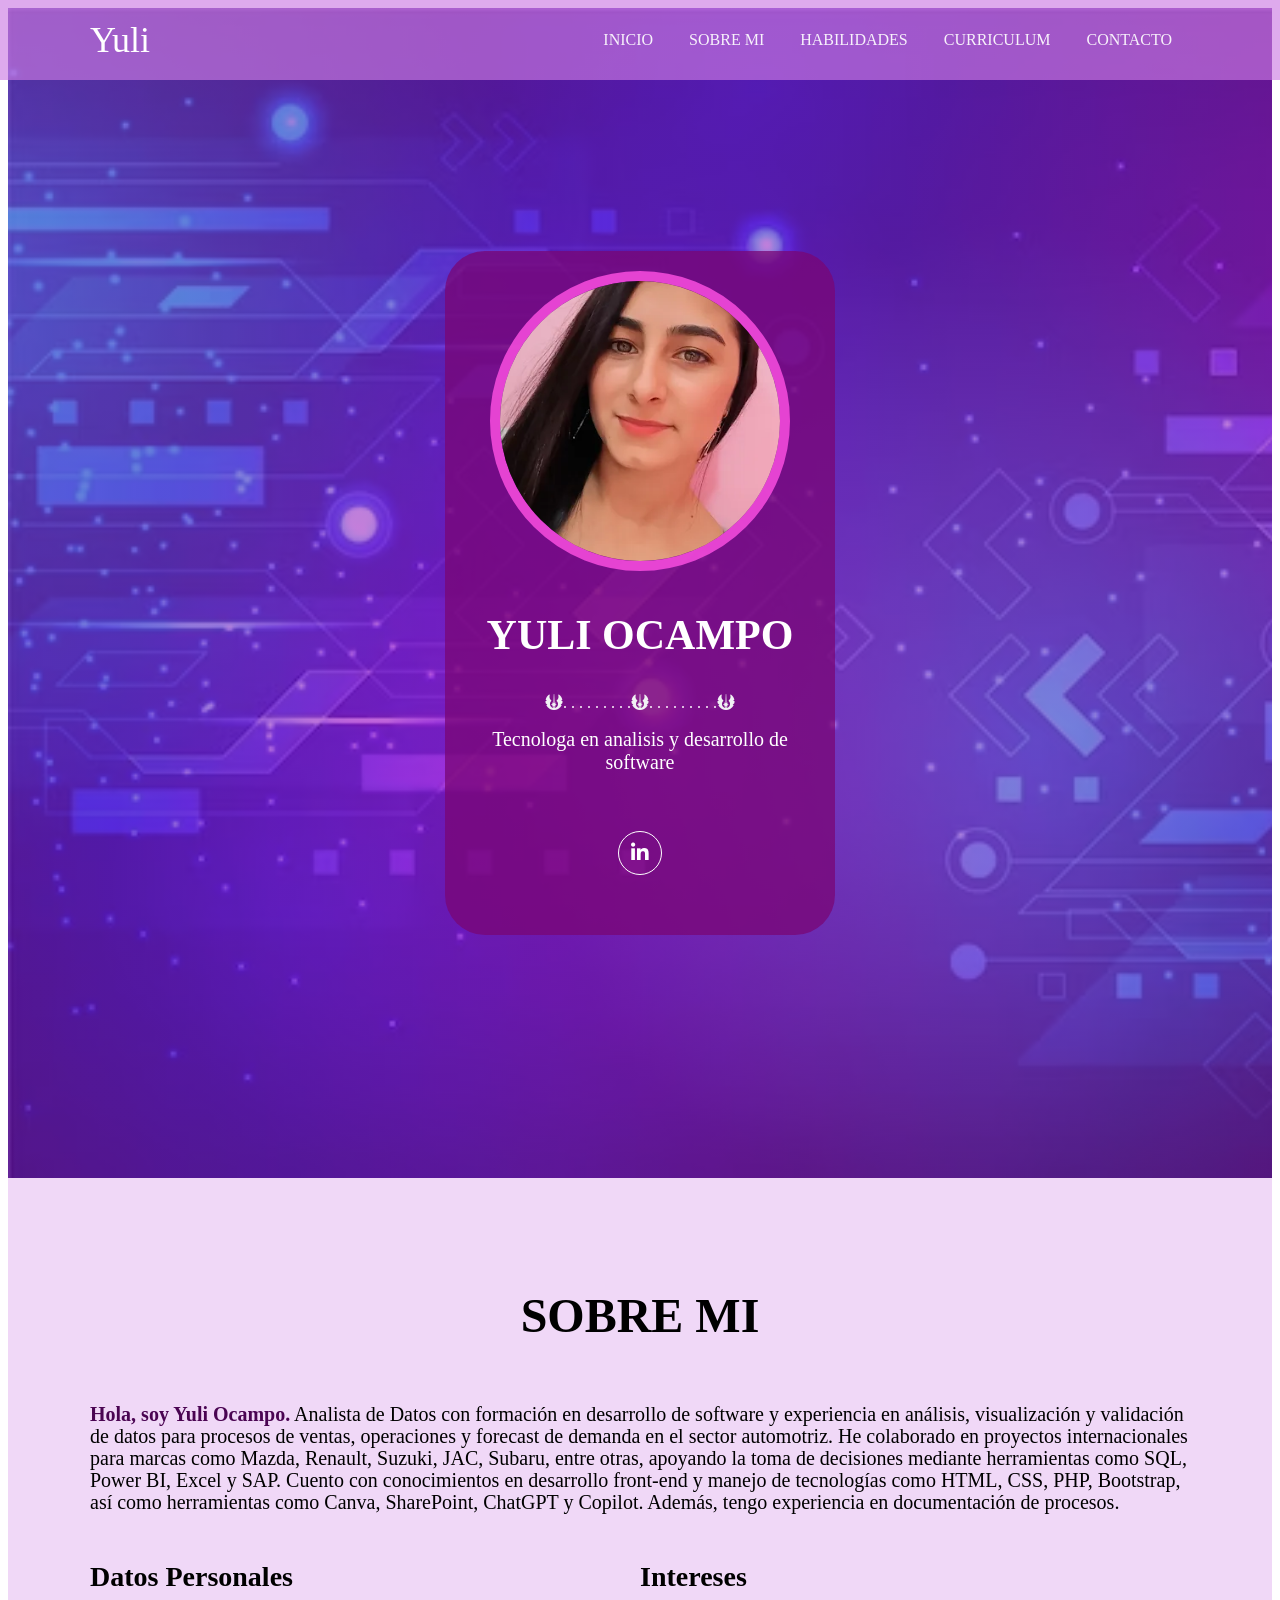
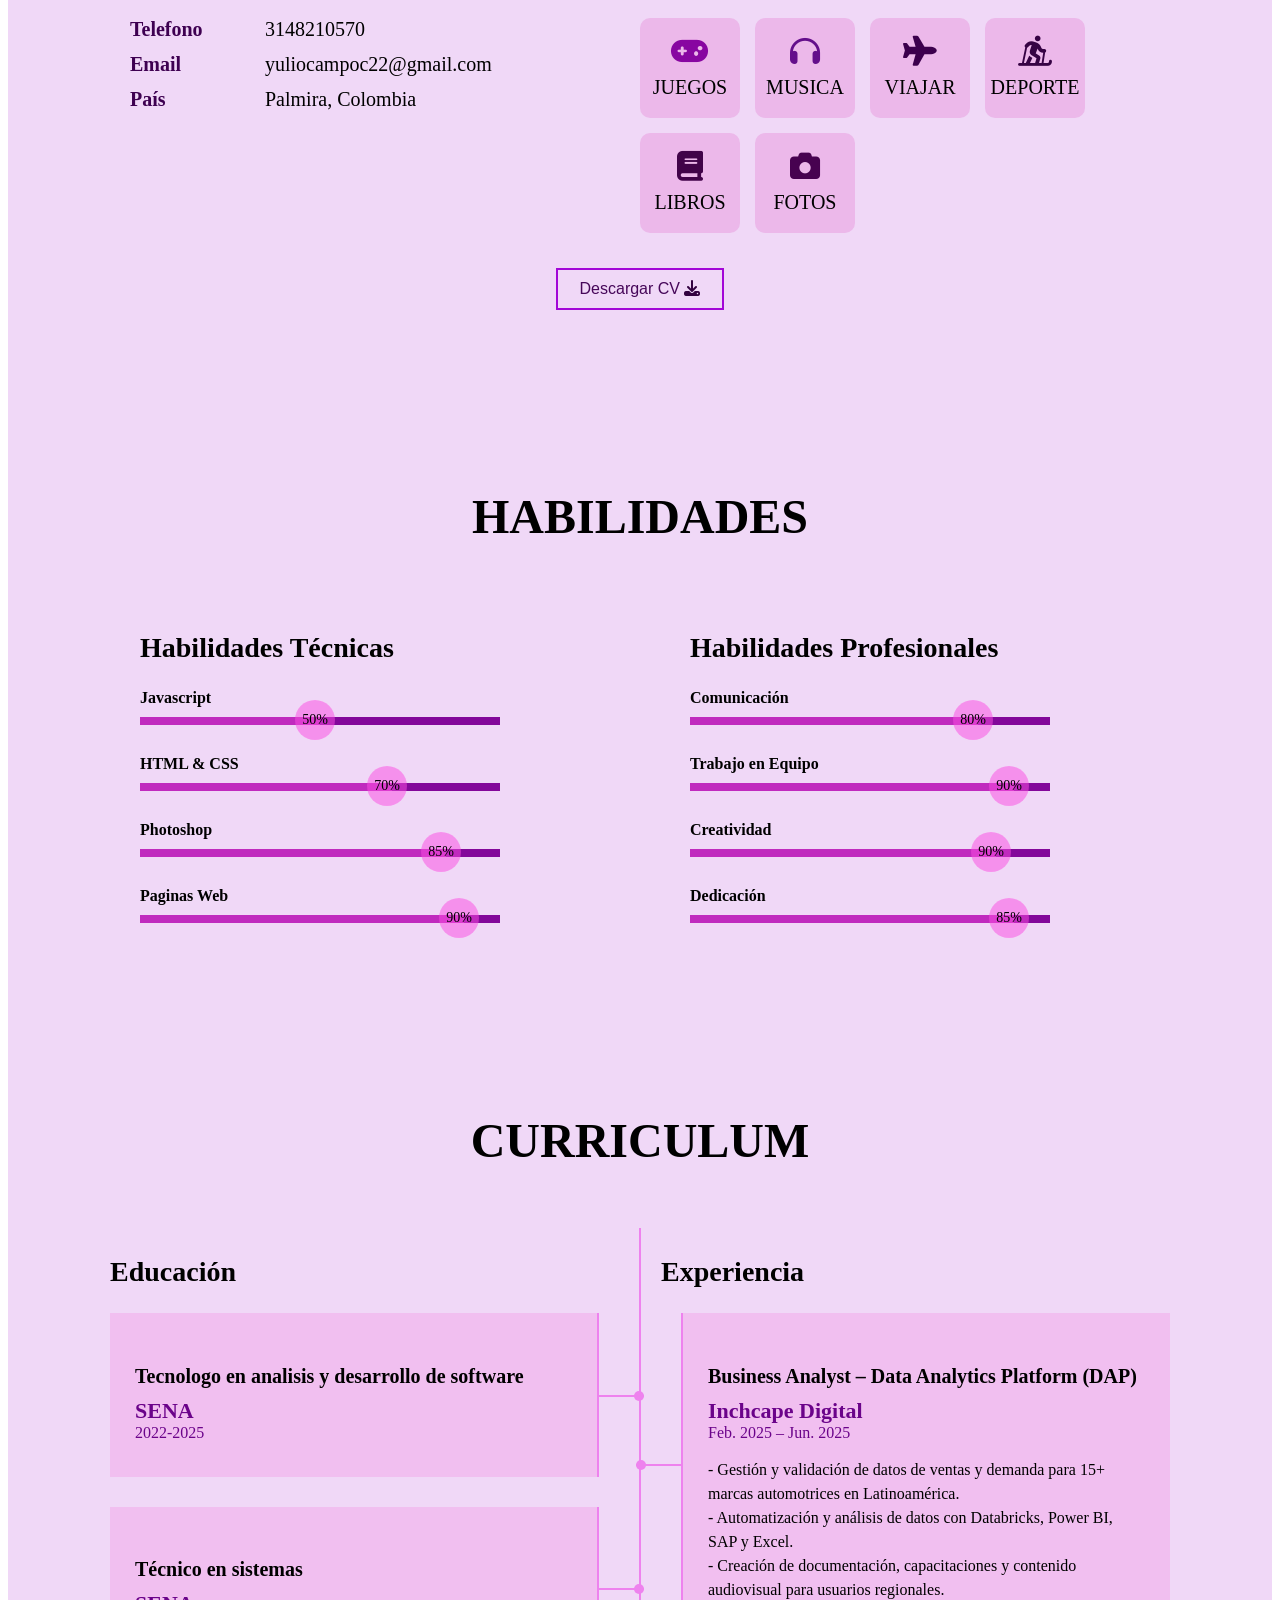
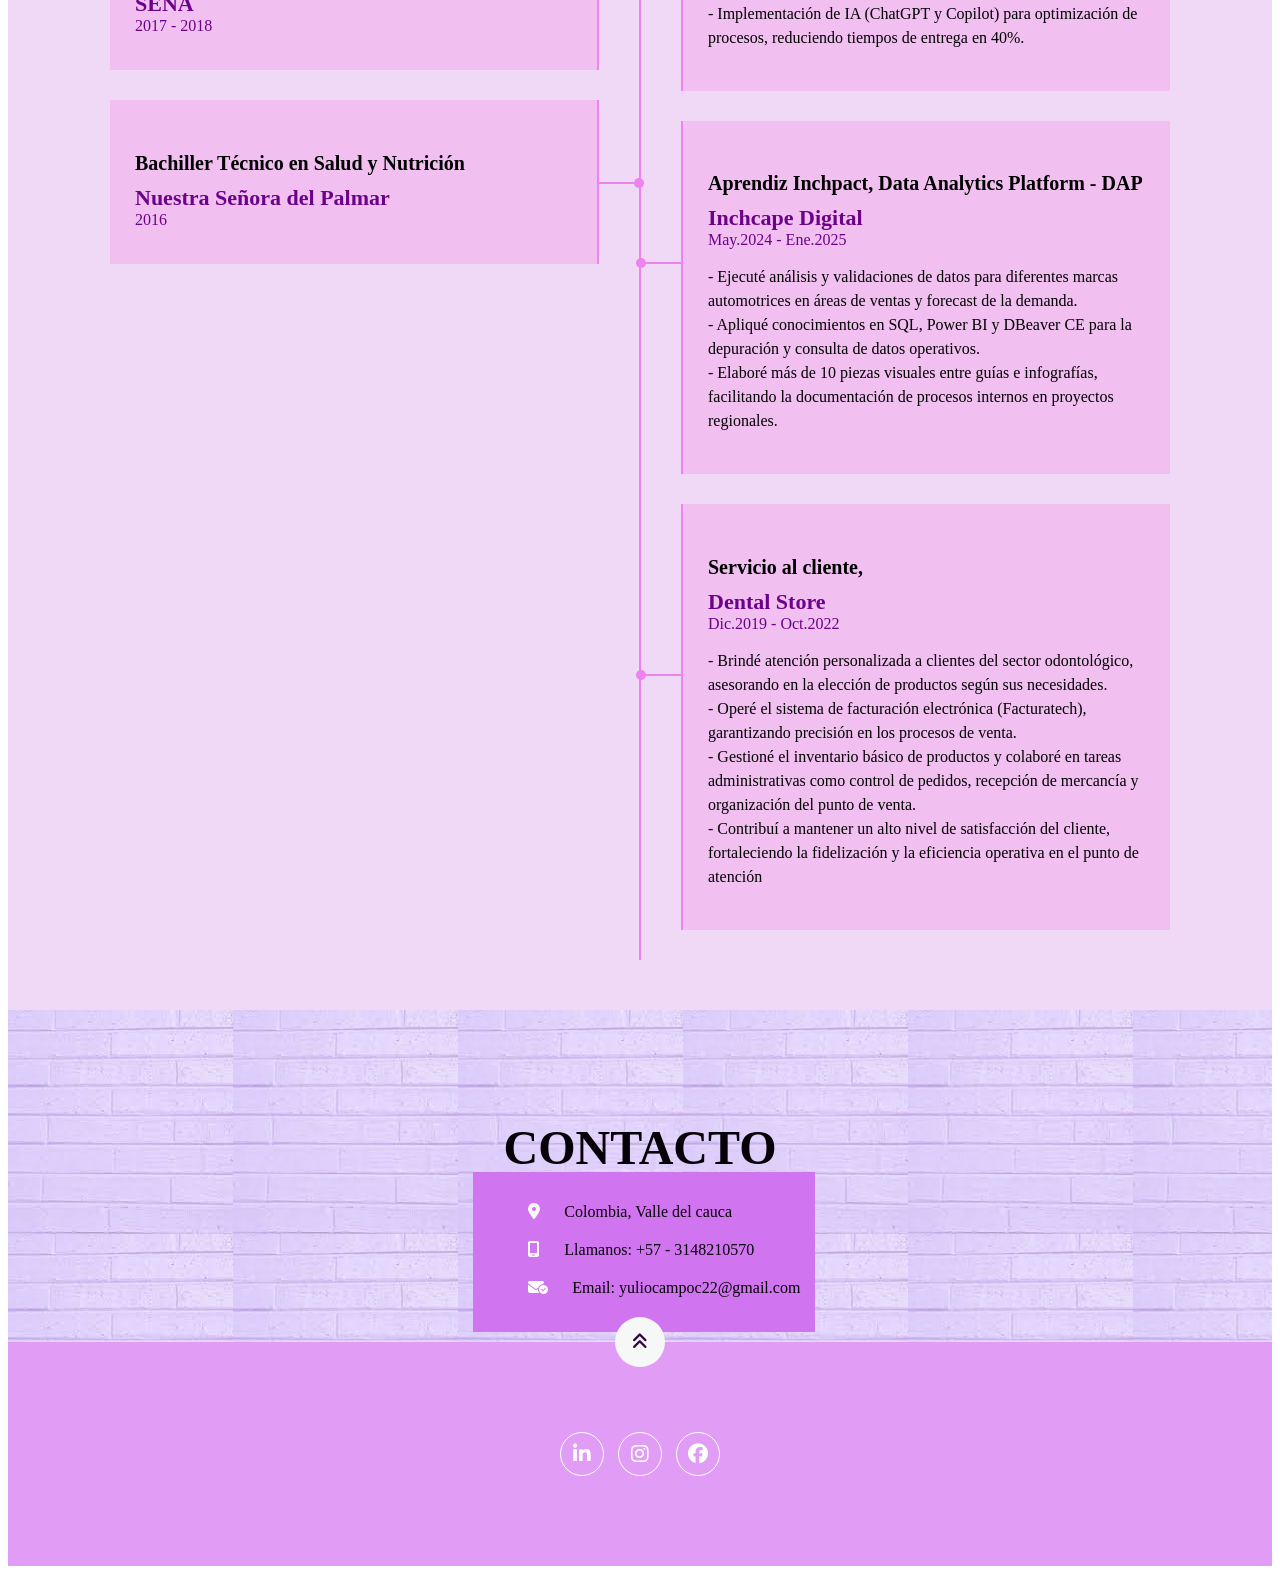
==== commit 1130ad7f: "add" ====
--- a/index.html
+++ b/index.html
@@ -17,13 +17,13 @@
             </div>
             <nav id="nav">
                 <ul>
-                    <li><a href="#inicio" onclick="seleccionar()">INICIO</a></li>
+                     <li><a href="#inicio" onclick="seleccionar()">INICIO</a></li>
                     <li><a href="#sobremi" onclick="seleccionar()">SOBRE MI</a></li>
                     <li><a href="#skills" onclick="seleccionar()">HABILIDADES</a></li>
                     <li><a href="#curriculum" onclick="seleccionar()">CURRICULUM</a></li>
-                    <li><a href="#portafolio" onclick="seleccionar()">PORTAFOLIO</a></li>
-                    <li><a href="#contacto" onclick="seleccionar()">CONTACTO</a></li>
-                    <!--<li><a href="index2.html" onclick="seleccionar()">PAGINA WEB</a></li>-->
+                       <li><a href="#contacto" onclick="seleccionar()">CONTACTO</a></li>
+                    <!--<li><a href="#portafolio" onclick="seleccionar()">PORTAFOLIO</a></li>
+                    <li><a href="index2.html" onclick="seleccionar()">PAGINA WEB</a></li>-->
                 </ul>
             </nav>
             <div class="nav-responsive" onclick="mostrarOcultarMenu()">
@@ -307,17 +307,20 @@
         </div>
     </section>
 
-    <!--seccion portafolio-->
+      <!--seccion portafolio
     <section id="portafolio" class="portafolio">
         <div class="contenido-seccion">
             <h2>PORTAFOLIO</h2>
             <div class="galeria">
                 <div class="proyecto">
-                    <img src="img/img1.png" alt="">
-                    <div class="overlay">
-                        <h3>Diseño creativo</h3>
-                        <p>Fotografia</p>
-                    </div>
+                    <a href="index2.html" onclick="seleccionar()">
+                        <img src="img/img1.png" alt="Proyecto">
+
+                        <div class="overlay">
+                            <h3>Diseño creativo</h3>
+                            <p>Fotografía</p>
+                        </div>
+                    </a>
                 </div>
                 <div class="proyecto">
                     <img src="img/fondo2.avif" alt="">
@@ -356,7 +359,7 @@
                 </div>
             </div>
         </div>
-    </section>
+    </section>-->
 
     <!--seccion contacto-->
     <section id="contacto" class="contacto">
@@ -365,7 +368,7 @@
             <div class="fila">
                 <!--formulario-->
                 <div class="col">
-                    <input type="text" placeholder="Tú Nombre">
+                   <!-- <input type="text" placeholder="Tú Nombre">
                     <input type="text" placeholder="Número telefonico">
                     <input type="text" placeholder="Dirección de correo">
                     <input type="text" placeholder="Tema">
@@ -374,11 +377,11 @@
                         Enviar Mensaje     <i class="fa-solid fa-paper-plane" style="color: #3e0354;"></i>
                         <span class="overlay"></span>
                     </button>
-                </div>
+                </div>-->
                 <!--mapa-->
                 <div class="col">
-                    <img src="img/mapa.jpeg" alt="">
-                    <div class="info">
+                        <!-- <img src="img/mapa.jpeg" alt="">-->
+                    <div class="info" style="margin-left: 10.5cm;">
                         <ul>
                             <li>
                                 <i class="fa-solid fa-location-dot fa-bounce" style="color: #f9f6fa;"></i>
@@ -395,10 +398,12 @@
                         </ul>
                     </div>
                 </div>
+                <br>
             </div>
 
         </div>
     </section>
+
 
     <!--footer-->
     <footer>
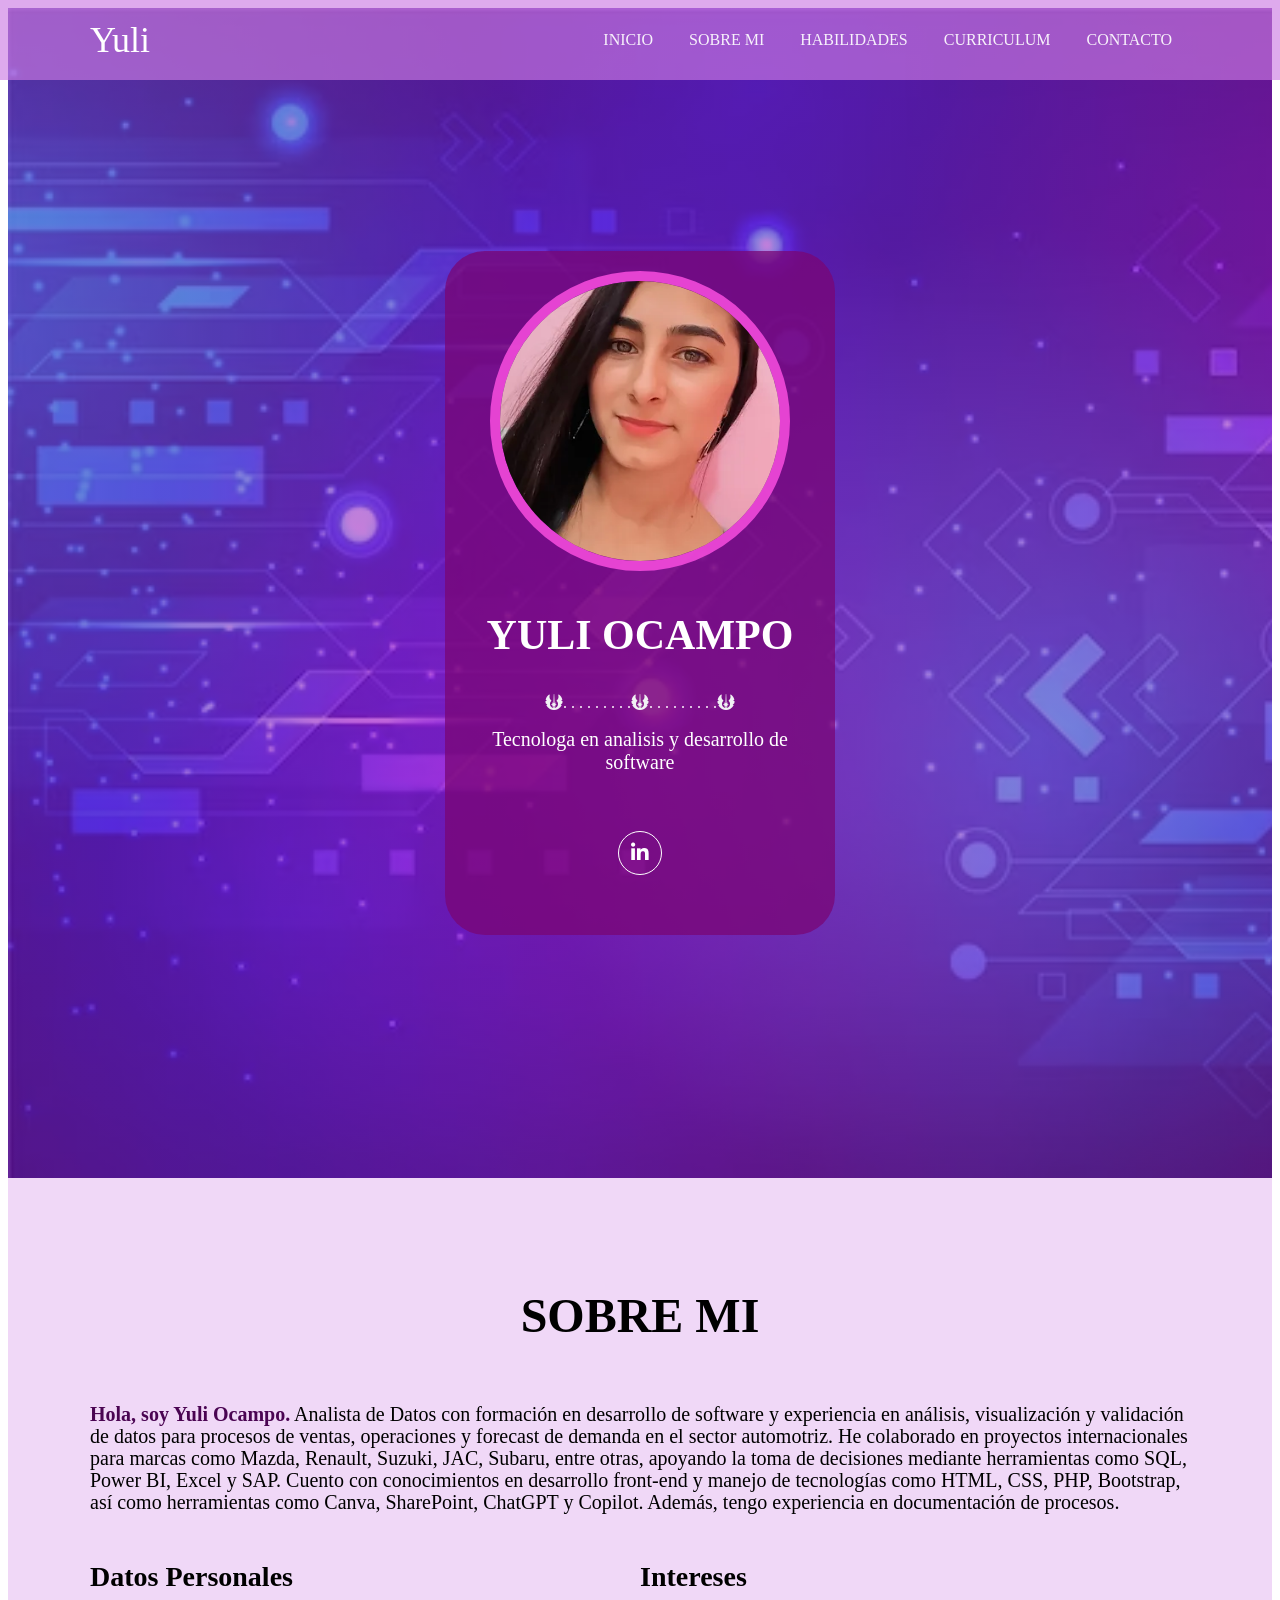
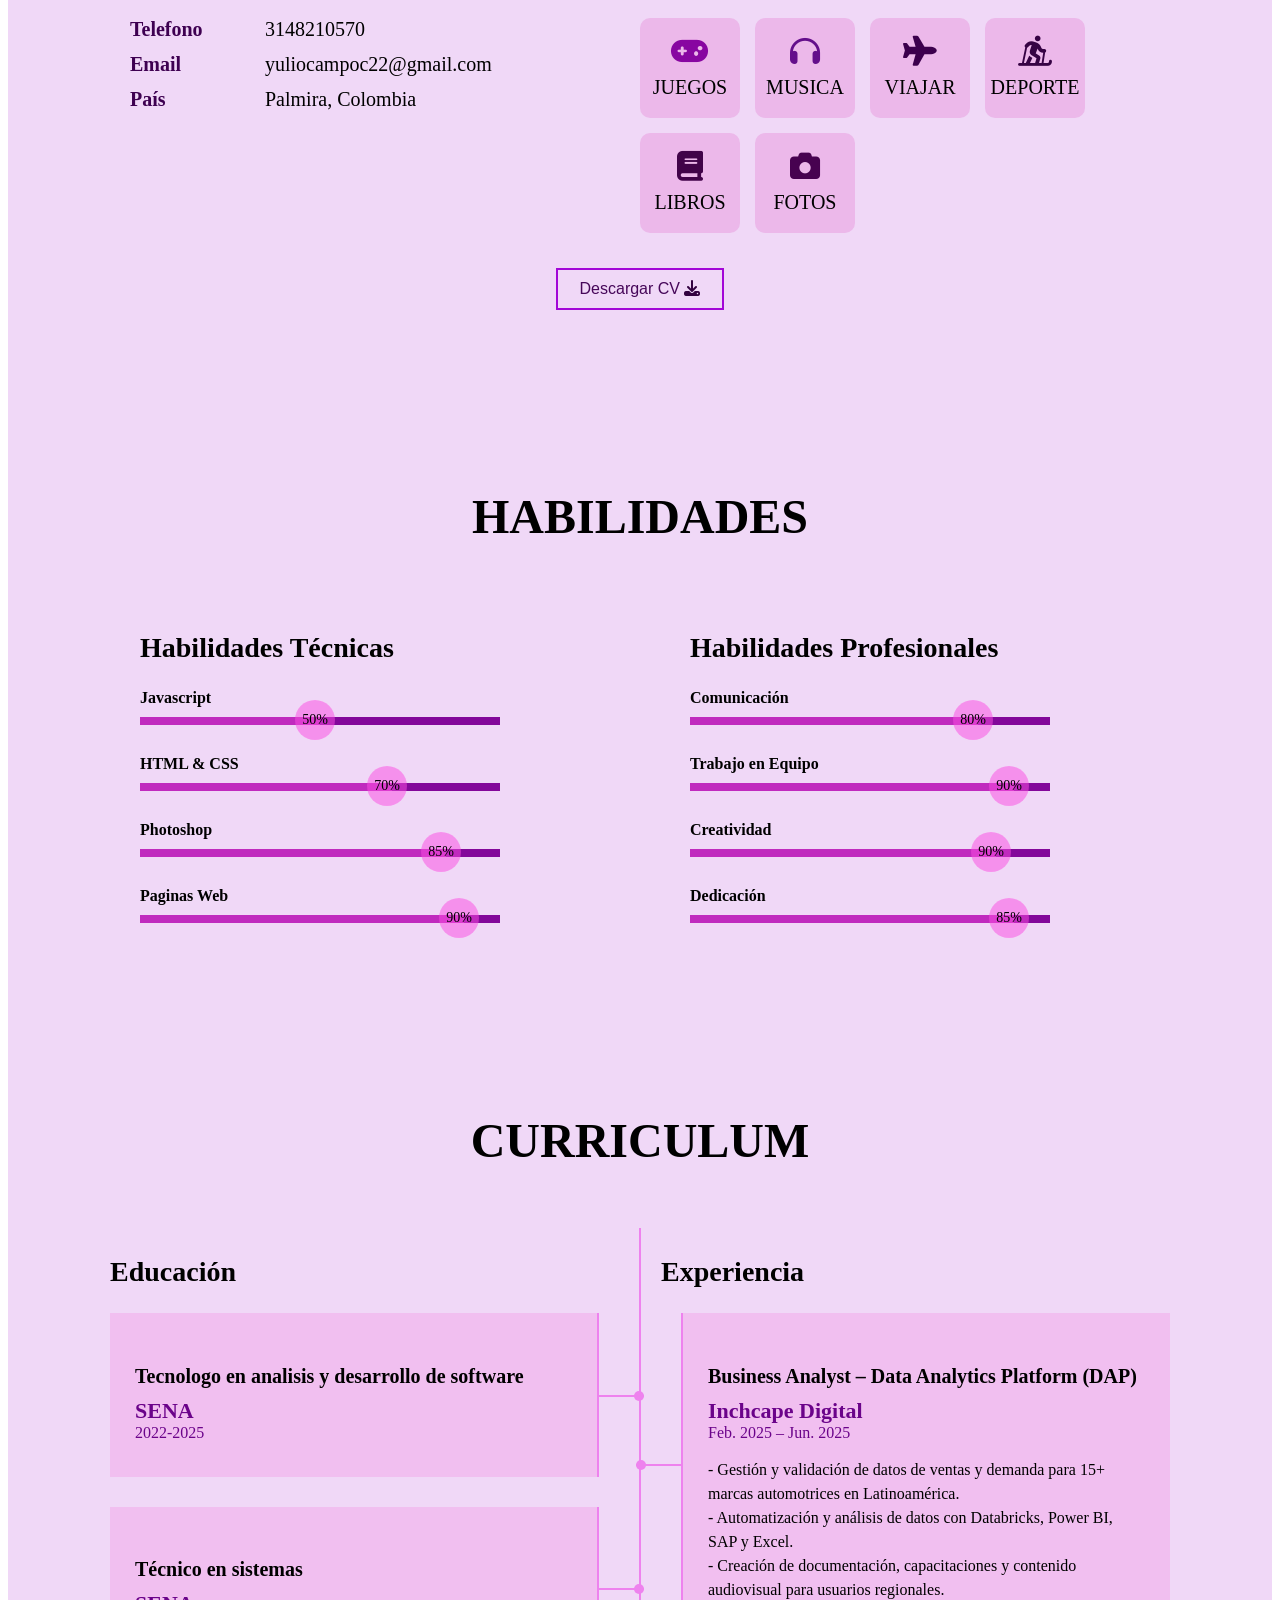
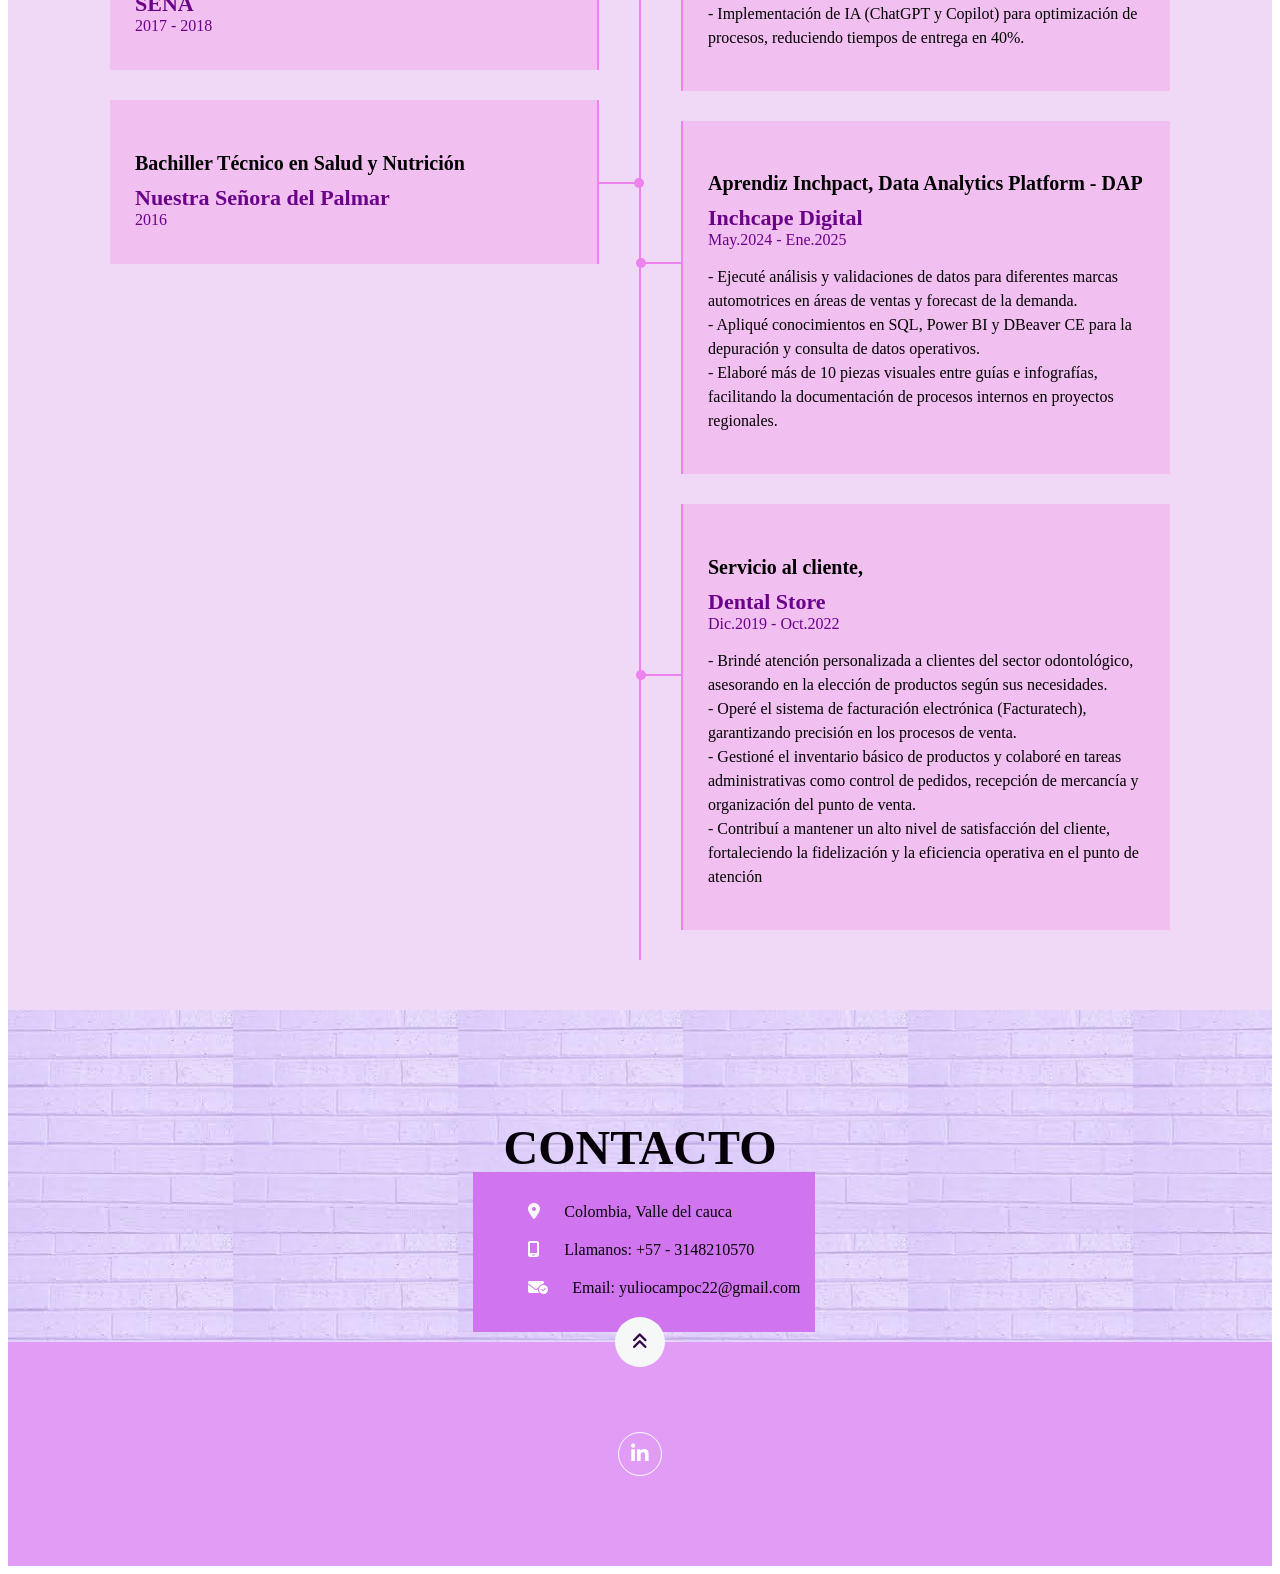
==== commit 9e9a5fec: "add" ====
--- a/index.html
+++ b/index.html
@@ -368,7 +368,7 @@
             <div class="fila">
                 <!--formulario-->
                 <div class="col">
-                   <!-- <input type="text" placeholder="Tú Nombre">
+                    <!-- <input type="text" placeholder="Tú Nombre">
                     <input type="text" placeholder="Número telefonico">
                     <input type="text" placeholder="Dirección de correo">
                     <input type="text" placeholder="Tema">
@@ -378,42 +378,44 @@
                         <span class="overlay"></span>
                     </button>
                 </div>-->
-                <!--mapa-->
-                <div class="col">
+                    <!--mapa-->
+                    <div class="col">
                         <!-- <img src="img/mapa.jpeg" alt="">-->
-                    <div class="info" style="margin-left: 10.5cm;">
-                        <ul>
-                            <li>
-                                <i class="fa-solid fa-location-dot fa-bounce" style="color: #f9f6fa;"></i>
-                                Colombia, Valle del cauca
-                            </li>
-                            <li>
-                                <i class="fa-solid fa-mobile-screen fa-flip"></i>
-                                Llamanos: +57 - 3148210570
-                            </li>
-                            <li>
-                                <i class="fa-solid fa-envelope-circle-check fa-beat-fade" style="color: #fefefe;"></i>
-                                Email: yuliocampoc22@gmail.com
-                            </li>
-                        </ul>
-                    </div>
-                </div>
-                <br>
-            </div>
-
-        </div>
+                        <div class="info" style="margin-left: 10.5cm;">
+                            <ul>
+                                <li>
+                                    <i class="fa-solid fa-location-dot fa-bounce" style="color: #f9f6fa;"></i>
+                                    Colombia, Valle del cauca
+                                </li>
+                                <li>
+                                    <i class="fa-solid fa-mobile-screen fa-flip"></i>
+                                    Llamanos: +57 - 3148210570
+                                </li>
+                                <li>
+                                    <i class="fa-solid fa-envelope-circle-check fa-beat-fade"
+                                        style="color: #fefefe;"></i>
+                                    Email: yuliocampoc22@gmail.com
+                                </li>
+
+                            </ul>
+                        </div>
+                    </div>
+                    <br>
+                </div>
+
+            </div>
     </section>
 
 
     <!--footer-->
-    <footer>
+      <footer>
         <a href="#inicio" class="arriba">
             <i class="fa-solid fa-angles-up fa-bounce" style="color: #330443;"></i>
         </a>
         <div class="redes">
-            <a href="#"><i><i class="fa-brands fa-linkedin-in" style="color: #ffffff;"></i></i></a>
-            <a href="#"><i><i class="fa-brands fa-instagram" style="color: #ffffff;"></i></i></a>
-            <a href="#"><i><i class="fa-brands fa-facebook" style="color: #ffffff;"></i></i></a>
+            <a href="https://www.linkedin.com/in/yuli-ocampo-37b1921a1/"><i><i class="fa-brands fa-linkedin-in" style="color: #ffffff;"></i></i></a>
+            <!--<a href="#"><i><i class="fa-brands fa-instagram" style="color: #ffffff;"></i></i></a>
+            <a href="#"><i><i class="fa-brands fa-facebook" style="color: #ffffff;"></i></i></a>-->
         </div>
     </footer>
 
